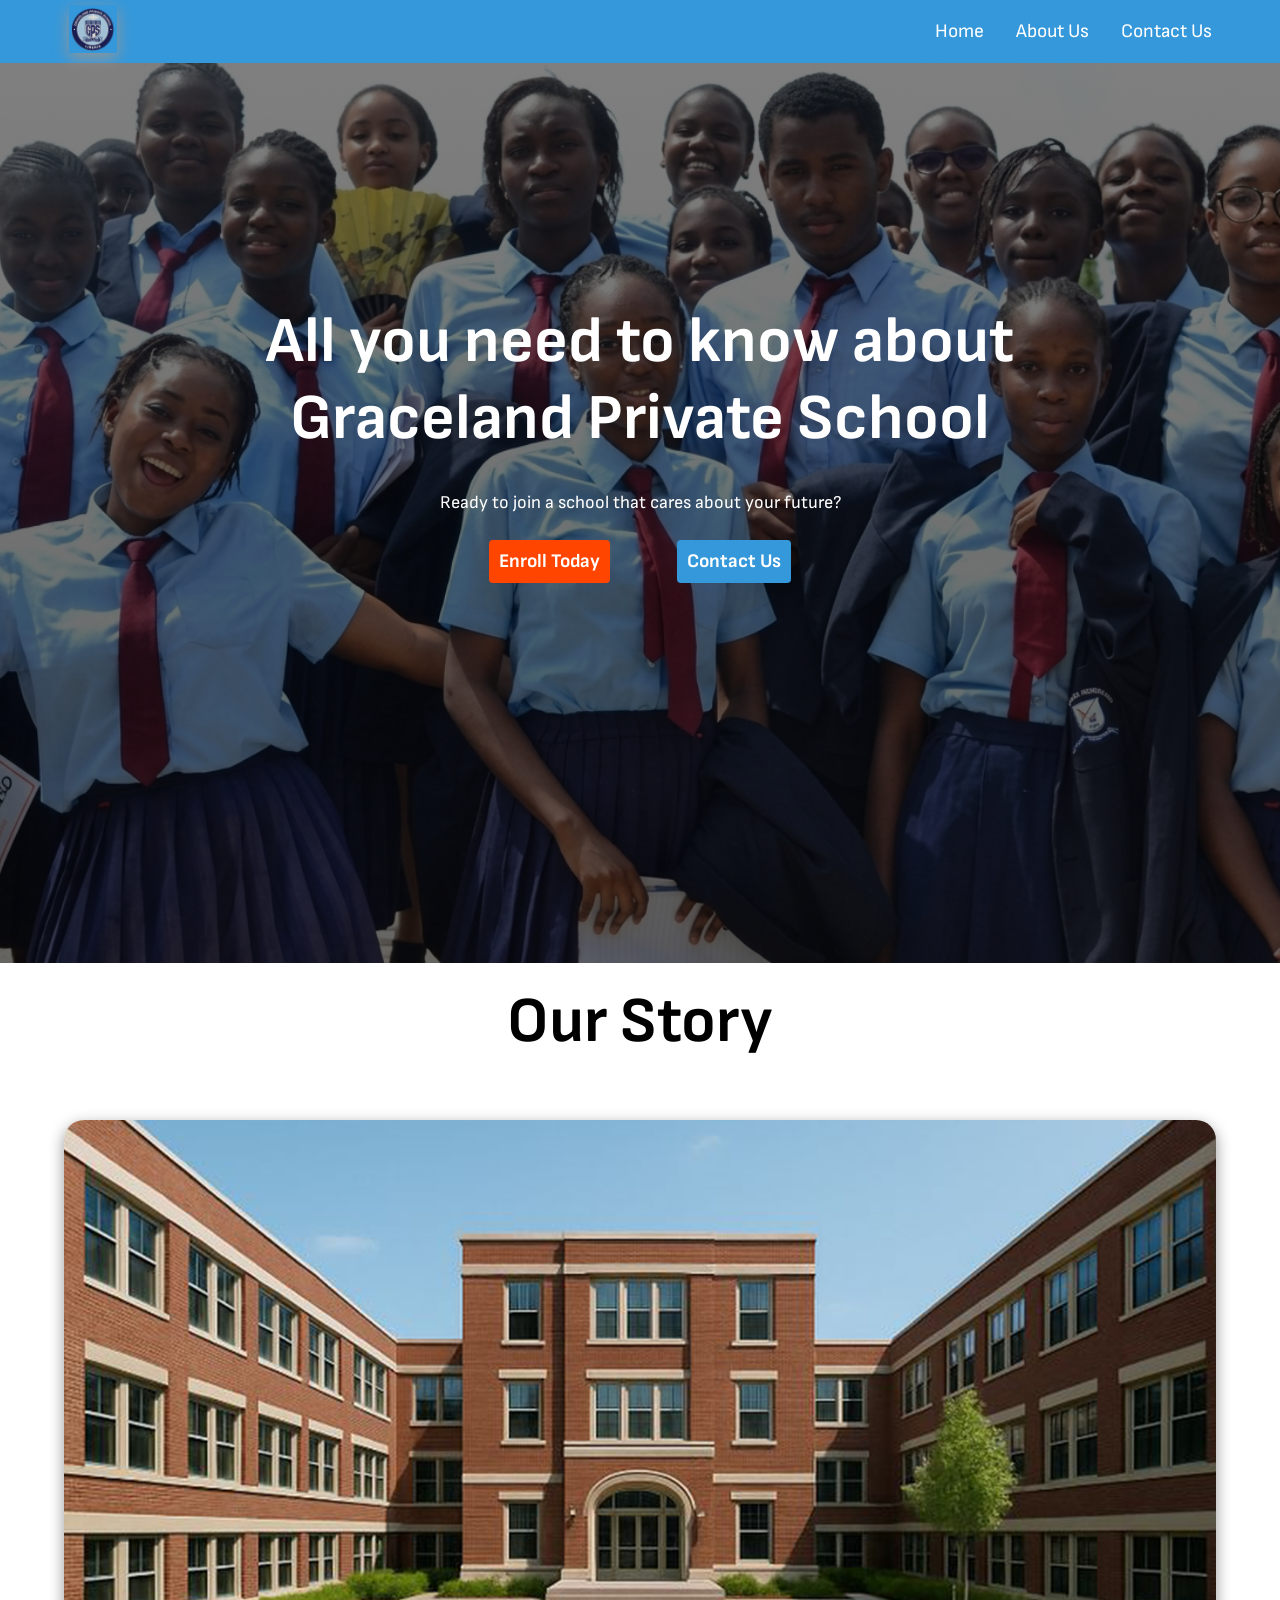
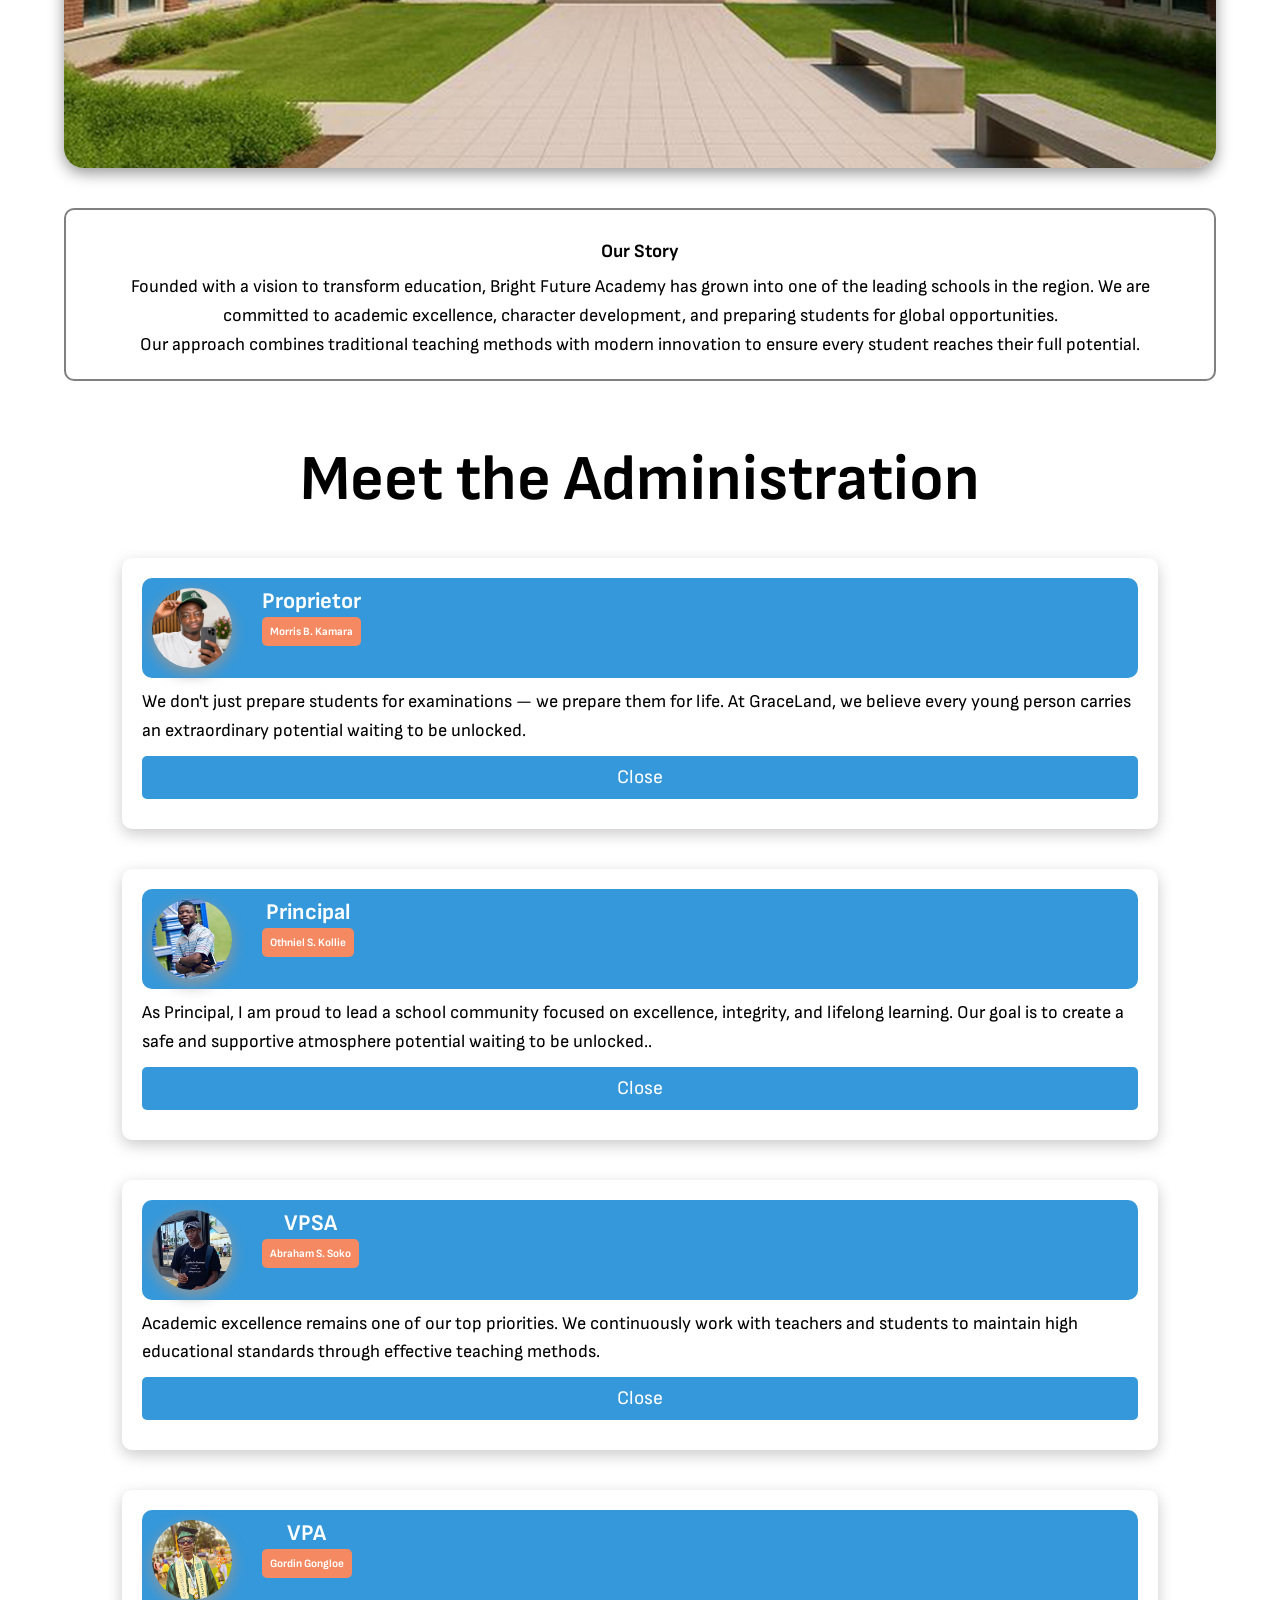
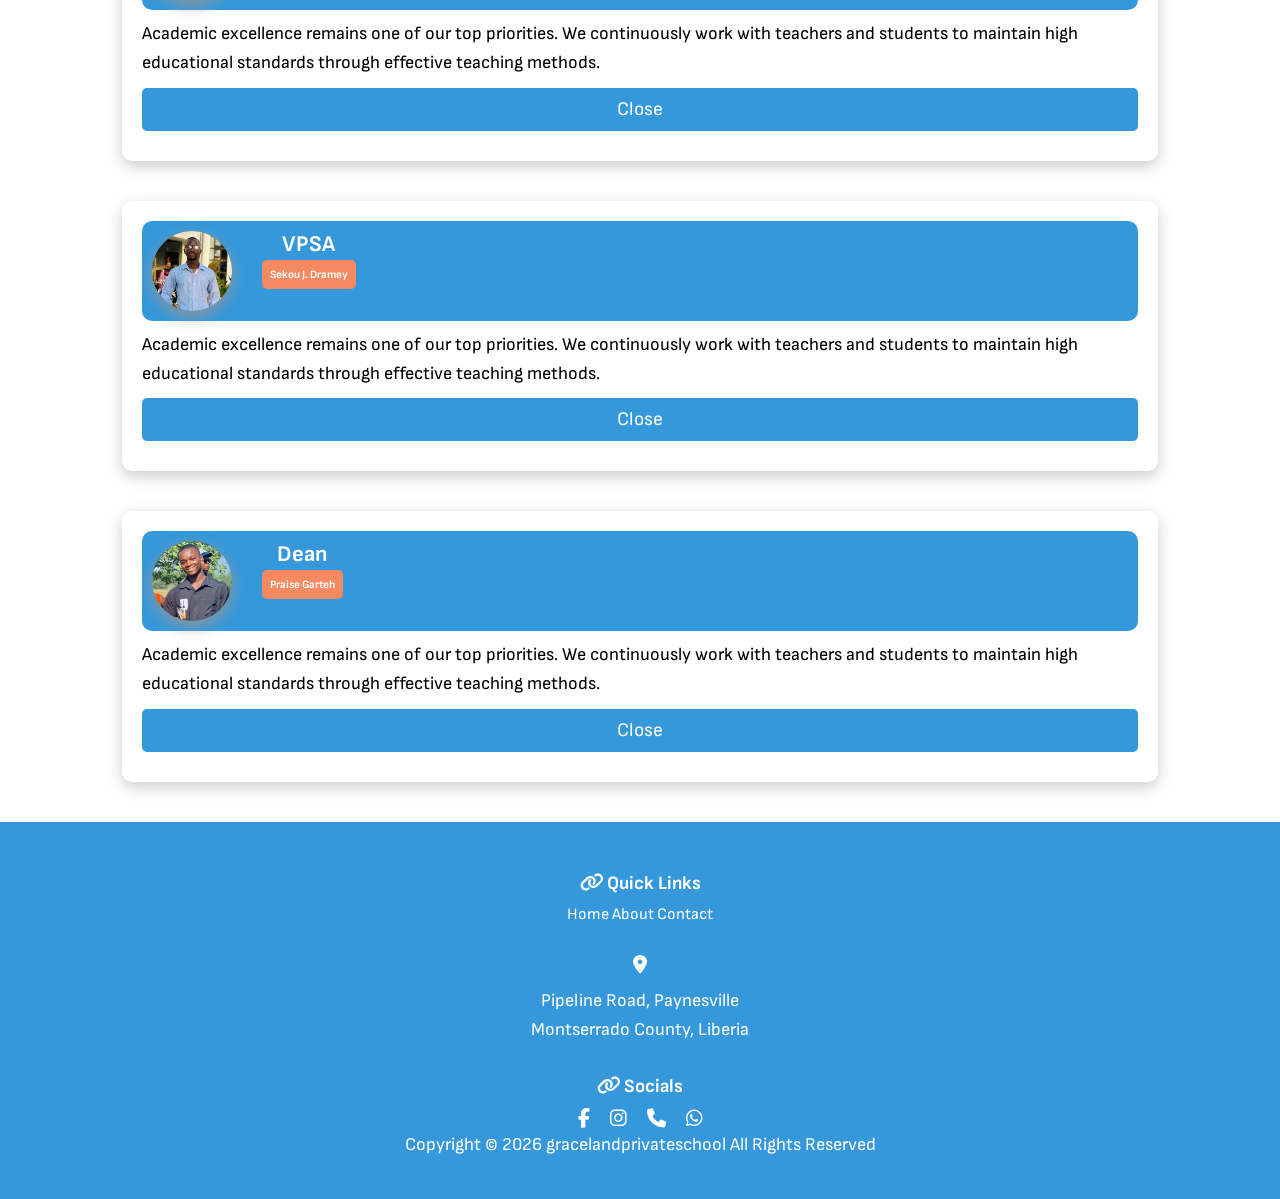
==== about.html @ 13c0a430 "Add files via upload" ====
<!DOCTYPE html>
<html lang="en">
<head>
    <meta charset="UTF-8">
    <meta name="viewport" content="width=device-width, initial-scale=1.0">
    <title>About</title>
    <link rel="stylesheet" href="style.css">
    <link
  rel="stylesheet"
  href="https://cdnjs.cloudflare.com/ajax/libs/font-awesome/6.5.2/css/all.min.css"/>
  <link rel="stylesheet" href="responsive.css">
  <link rel="stylesheet" href="https://cloudflare.com">



</head>
<body>

    <div class="navbar">
        <div class="container">
            <div class="logo"><img src="images/logo.png" alt=""></div>

           <div class="navlinks">
             <ul>
                <li><a href="index.html">Home</a></li>
                <li><a href="about.html">About Us</a></li>
                <li><a href="contact.html">Contact Us</a></li>
            </ul>
           </div>
        </div>
    </div>

    <!-- About section -->
     <header class="header">
        <div class="container">
            <h1>All you need to know about Graceland Private School</h1>
            <p>Ready to join a school that cares about your future?</p>

            <a href="contact.html" class="readmoreBtn" style="background-color: orangered; ">Enroll Today</a> <a href="contact.html" class="contactBtn">Contact Us</a>
        </div>
    </header>

    
        <!-- Discussion page -->
      <section class="discuss">
        <h1>Our Story</h1>
        <div class="container">
            <img src="images/about page banner.png" alt="">
            <div>
                <h3>Our Story</h3>
                <p>Founded with a vision to transform education, Bright Future Academy has grown into one of the leading schools in the region. We are committed to academic excellence, character development, and preparing students for global opportunities. <br>Our approach combines traditional teaching methods with modern innovation to ensure every student reaches their full potential. <br>
                </p>
               
            </div>

        </div>
    </section>

    <section class="team">
        <h1>Meet the Administration</h1>
        <div class="container">
            <div class="card">
                <div class="img""><img src="images/morrisicode.png" alt="" onclick="showHideContent()" >
                    <h3>Proprietor <br>
                        <span style="background-color: rgb(245, 137, 97); border-radius: 5px; font-size: 0.7rem; padding: 8px; ">Morris B. Kamara</span>
                       
                    </h3> 
                    </h3> 
            
                </div>

                <p class="content">We don't just prepare students for examinations — we prepare them for life. At GraceLand, we believe every young person carries an extraordinary potential waiting to be unlocked. <br>

                <button onclick="showHideContent()">Close</button>
            
                </p>
                
            </div>

            <!-- Second -->
             <div class="card">
                <div class="img""><img src="images/othniel.png" alt="" onclick="showHideContent()" >
                    <h3>Principal <br>
                        <span style="background-color: rgb(245, 137, 97); border-radius: 5px; font-size: 0.7rem; padding: 8px; ">Othniel S. Kollie</span>
                       
                    </h3> 
                    </h3> 
            
                </div>

                <p class="content">As Principal, I am proud to lead a school community focused on excellence, integrity, and lifelong learning. Our goal is to create a safe and supportive atmosphere potential waiting to be unlocked.. <br>

                <button onclick="showHideContent()">Close</button>
            
                </p>
                
            </div>

            <!-- third -->
             <div class="card">
                <div class="img""><img src="images/soko.png" alt="" onclick="showHideContent()" >
                    <h3>VPSA<br>
                        <span style="background-color: rgb(245, 137, 97); border-radius: 5px; font-size: 0.7rem; padding: 8px; ">Abraham S. Soko</span>
                       
                    </h3> 
                    </h3> 
            
                </div>

                <p class="content">Academic excellence remains one of our top priorities. We continuously work with teachers and students to maintain high educational standards through effective teaching methods. <br>

                <button onclick="showHideContent()">Close</button>
            
                </p>
                
            </div>

            <!-- Fourth -->
              <div class="card">
                <div class="img""><img src="images/gordwin.png" alt="" onclick="showHideContent()" >
                    <h3>VPA<br>
                        <span style="background-color: rgb(245, 137, 97); border-radius: 5px; font-size: 0.7rem; padding: 8px; ">Gordin Gongloe</span>
                       
                    </h3> 
                    </h3> 
            
                </div>

                <p class="content">Academic excellence remains one of our top priorities. We continuously work with teachers and students to maintain high educational standards through effective teaching methods. <br>

                <button onclick="showHideContent()">Close</button>
            
                </p>
                
            </div>

            <!-- fifth -->
              <div class="card">
                <div class="img""><img src="images/sekou.png" alt="" onclick="showHideContent()" >
                    <h3>VPSA<br>
                        <span style="background-color: rgb(245, 137, 97); border-radius: 5px; font-size: 0.7rem; padding: 8px; ">Sekou J. Dramey</span>
                       
                    </h3> 
                    </h3> 
            
                </div>

                <p class="content">Academic excellence remains one of our top priorities. We continuously work with teachers and students to maintain high educational standards through effective teaching methods. <br>

                <button onclick="showHideContent()">Close</button>
            
                </p>
                
            </div>

            <!-- sixth -->
              <div class="card">
                <div class="img""><img src="images/praise.png" alt="" onclick="showHideContent()" >
                    <h3>Dean<br>
                        <span style="background-color: rgb(245, 137, 97); border-radius: 5px; font-size: 0.7rem; padding: 8px; ">Praise Garteh</span>
                       
                    </h3> 
                    </h3> 
            
                </div>

                <p class="content">Academic excellence remains one of our top priorities. We continuously work with teachers and students to maintain high educational standards through effective teaching methods. <br>

                <button onclick="showHideContent()">Close</button>
            
                </p>
                
            </div>
            
    </section>

    <!-- footer -->
      <footer>
            <div class="container">
                <div>
                    <h3><i class="fa-solid fa-link"></i> Quick Links</h3>
                        <a href="index.html">Home</a>
                        <a href="index.html">About</a>
                        <a href="index.html">Contact </a>
                </div>

                <div>
                    <h3><i class="fa-solid fa-location-dot"></i>
                        </h3>
                    <p>Pipeline Road, Paynesville <br>Montserrado County, Liberia</p>
                </div>

                <div>
                    <h3><i class="fa-solid fa-link"></i>   Socials</h3>
                    <ul>
                        <li><a href=""><i class="fa-brands fa-facebook-f"></i></a></li>
                        <li><a href=""><i class="fa-brands fa-instagram"></i></a></li>
                        <li><a href=""><i class="fa-solid fa-phone"></i></a></li>
                        <li><a href=""><i class="fa-brands fa-whatsapp"></i></a></li>
                    </ul>

                      

                       
                </div>
                
            </div>
            <p>Copyright &copy; <span id="year"></span> gracelandprivateschool All Rights Reserved<script>

                document.getElementById('year').innerHTML = new Date().getFullYear()

            </script></p>
       </footer>

    

     <script src="script.js"></script>
     <script src="https://cloudflare.com"></script>
    
</body>
</html>
---- style.css ----
@import url('https://fonts.googleapis.com/css2?family=Lato:ital,wght@0,100;0,300;0,400;0,700;0,900;1,100;1,300;1,400;1,700;1,900&display=swap');

@import url('https://fonts.googleapis.com/css2?family=Sofia+Sans:ital,wght@0,1..1000;1,1..1000&display=swap');

:root{
    --navbar-brand-color: #3498db;
    --background-color: rgb(16, 0, 119);
    --secondary-color: rgb(181, 181, 181);
    --color-: #fff;

    /* paragraph text */
    --body-font-size: clamp(1rem, 0.95rem + 0.25vw, 1.125rem);
  --body-line-height: 1.6;
   --logo-height: clamp(2rem, 1.5vw + 1.5rem, 3rem); /* ~32px to 48px */
  --navbar-padding: 1rem;

}

.counter-section{
  display: flex;
  justify-content: center;
  gap: 30px;
  padding: 80px 20px;
  flex-wrap: wrap;
}

.counter-box{
  background: #f5f5f5;
  padding: 30px;
  width: 300px;
  text-align: center;
  border-radius: 10px;
}

.counter-box h1{
  font-size: 50px;
  color: var(--navbar-brand-color);
}


img{
    width: 100%;
    transition: 0.5s;
    box-shadow: 0 5px 15px rgb(149, 149, 149);
}

img:hover{
    transform: scale(1.01);

}



*{
    margin: 0;
    padding: 0;
    box-sizing: border-box;
    font-family: sofia sans, lato;
}

span:hover{
    background-color: var(--background-color);
    opacity: 0.7;
    transition: 0.4s;
}


/* Utilities Classes */
.container{
    width: 90%;
    margin: 0 auto;
}

ul li{
    list-style: none;
    text-decoration: none;
    
}

ul li a{
    color: white;
    text-decoration: none;
}

h1{
    font-size: clamp(2rem, 5vw + 1rem, 4rem);
    width: 90%;
    margin: auto;
   
}

p{
   font-size: var(--body-font-size);
   line-height: var(--body-line-height);
}


.navbar{
    background-color: var(--navbar-brand-color);
    padding: 5px;
    position: sticky;
    top: 0;
    left: 0;
    z-index: 2;
}


.navbar .container{
    align-items: center;
    justify-content: space-between;
    display: flex;
}

.navbar .container .logo img{
    height: 3rem;
    width: auto;
    
}



.navbar .container .navlinks ul{
    display: flex;
    align-items: center;
    justify-content: space-between;
    gap: 2rem;

}

.navbar .container .navlinks a:hover{

    font-weight: bold;
    color: #fff;
    background-color: orangered;
    padding: 4px;
    border-radius: 4px;
    transition: 0.3s ease-in-out;
}


/* Header Section */
header{
    background-image: linear-gradient(rgba(0,0,0,0.5), rgba(0,0,0,0.5)), url(images/banner4.png);
    background-size: cover;
    background-position: center;
    background-repeat: no-repeat;
    height: auto;
    text-align: center;
    color: var(--color-);
    min-height: 100vh;
    
}

header .container h1{
    color: #fff;
    text-align: center;
    padding-top: 15rem;

}

header .container p{
    justify-content: center;
    flex-wrap: wrap;
    text-align: center;
    align-items: center;
    display: flex;
    padding-block: 2rem;
}

header .container a{
    background-color: var(--navbar-brand-color);
    color: var(--color-);
    padding: 10px;
    border: none;
    border-radius: 4px;
    font-size: 1.2rem;
    font-weight: bold;
    margin: 20px;
    transition: 0.4s;
    text-decoration: none;
    margin: 2rem;
}

header .container .contactBtn:hover{
    background-color: var(--color-);
    color: orangered;
    font-weight: bold;
}

.readmoreBtn:hover{
    background-color: orangered;
    color: #fff;
}

/* Image slider */
.slider{
  width: 100%;
  overflow: hidden;
  padding: 20px 0;
}

.slider{
  overflow: hidden;
}

.slide-track{
  display: flex;
  gap: 20px;
  width: max-content;
  animation: scroll 25s linear infinite;
  
}

.slide-track img{
  width: 250px;
  height: 150px;
  object-fit: cover;
  margin-right: 20px;
  border-radius: 10px;
  transition: 0.5s;
  
}

@keyframes scroll{
  0%{
    transform: translateX(0);
  }

  100%{
    transform: translateX(calc(-250px * 4));
  }
}

.slide-track img{
  width: 30vw;
  max-width: 250px;
}

.slide-track:hover{
  animation-play-state: paused;
  
}

.slide-track img:hover{
    transform: scale(1.1);
    
}


/* Showcase section */

.showcase .container{
    display: grid;
    grid-template-columns: 3fr 7fr;
    gap: 30px;
    align-items: center;
}
.showcase h1{
    text-align: center;
    padding: 20px;
}

.showcase .container img{
    border-radius: 10px;
    ;

}

.showcase .container div{
    background-color: var(--navbar-brand-color);
    color: var(--color-);
    padding: 20px;
    height: auto;
    border-radius: 10px;
}

.showcase .container div h3{
    padding-block: 10px ;
    text-align: center;

}


/* Mission and Vision Statement */
.mission h1{
    text-align: center;
    padding: 40px;
}

.mission{
    margin: 20px;
}

.mission .container{
    display: grid;
    grid-template-columns: repeat(3, 1fr);
    gap: 20px;
    
    

}

.mission .container div{
    background-color: var(--color);
    padding: 20px;
    text-align: center;
    color: var(--background-color);
    border-radius: 10px;
    border: 2px solid var(--background-color);
    transition: 0.3s;


    
}

.mission .container div:hover{
    background-color: var(--navbar-brand-color);
    color: #fff;
    border: none;

}

.mission .container div p, li{
    font-size: 1.2rem;
    align-content: center;

}

.mission h3{
    padding-block: 20px;
    font-size: 1.4rem;
}

footer{
    background-color: var(--navbar-brand-color);
    color: var(--color);
    padding: 40px 0;
    color: #fff;
}

footer  a{
    list-style-type: none;
    text-decoration: none;
    color: #fff;
}
footer .container{
    display: flex;
    align-items: center;
    justify-content: space-between;
    
}

footer .container h3{
    text-align: center;
    padding-block: 10px;
}

footer .container ul, li {
    display: flex;
    gap: 20px;
}

footer p{
    text-align: center;
}

.header{
    background-image: linear-gradient(rgba(0, 0, 0, 0.5), rgba(0, 0, 0, 0.6)), url(images/banner2.png.png);
}

/* Discuss Section */
.discuss .container{
   display: grid;
   grid-template-columns: 7fr 3fr;
   gap: 40px;
   margin: 60px auto;

}



.discuss h1{
    text-align: center;
}

.discuss img{
    border-radius: 20px;
    
    height: auto;
}
.discuss{
    margin: 20px auto;
}

.discuss h3{
    text-align: center;
    padding-block: 10px;
}

.discuss .container div{
    border: 2px solid grey;
    border-radius: 10px;
    padding: 20px;
    transition: 0.5s;
    width: 400px;
}

.discuss .container div:hover{
    background-color: var(--navbar-brand-color);
    color: #fff;
    border: none;

}


/* Team Section */


.team .container{
    display: flex;
    align-items: center;
    justify-content: space-evenly;
    flex-wrap: wrap;
    padding-block: 20px;
}

.card{
    width: 300px;
    height: auto;
    transition: 0.2s ease-in-out;
}

.card:hover{
    background-color: rgba(191, 190, 190, 0.144);
    
}
.team h1{
    text-align: center;
}
.team .container .img{
    display: flex;
    gap: 30px;
      background-color: var(--navbar-brand-color);
      text-align: center;
      color: #fff;
      padding:  10px;
      border-radius: 10px;
      margin-bottom: 10px;
}



.hide{
    display: none;
    
}
.team button{
    width: 100%;
    padding: 10px;
    border-radius: 5px;
    border: none;
    font-size: 1.2rem;
    background-color: var(--navbar-brand-color);
    color: #fff;
    margin: 10px 0;
    transition: 0.5s ease;
}

.team button:hover{
    background-color: orangered;
}

button{
    cursor: pointer;
}

.team .container .card{
    margin: 20px 0;
    box-shadow: 0 5px 15px rgb(205, 203, 203);
    border-radius: 10px;
    padding: 20px;

}

.team img{
    width: 80px;
    height: auto;
    border-radius: 50%;
  
}


.team h3{
    font-size: 1.4rem;
}

/* Contact section */
.contact-us{
    background-image: linear-gradient(rgba(0, 0, 0, 0.5), rgba(0, 0, 0, 0.5)), url(images/about\ page\ banner.png);
    background-size: cover;
    background-position: center;
    background-repeat: no-repeat;
    height: auto;
    color: #fff;
    text-align: center;
    align-items: center;
    padding-top: 2rem;
    margin-bottom: -24px;
    padding-bottom: 3rem;
    
   
}

.contact-us h1{
    color: #fff;
    padding-block: 10px;
}

.contact-us p{
    padding: 10px 30px;
}

form{
    
    padding: 1rem 2rem ;
    align-items: center;
    background-color: #fff;
    border-radius: 10px;
    width: 400px;
    text-align: start;

    color: #000;
    height: auto;
    margin: 20px auto;
    padding-block: 2rem;
    transition: 0.3s ease-in-out;
    border: 1.5px solid grey;

}
form h3{
    text-align: center;
    padding-block: 10px;

}

textarea{
    width: 100%;
}

textarea:focus{
    outline: none;
}

form img{
    width: 80px;
    margin: 2px auto;
    display: flex;
    border-radius: 50%;
    margin-top: -15px;
}

form label{
    display: block;
}

form input:focus{
    outline: 1.2px solid grey;
    border: 1.2px solid grey;
    transition: 0.5s ease;
    border-radius: 3px;
}

form input{
    width: 100%;
    
    align-items: center;
    padding: 5px;
    margin: 10px auto;
}

form button{
    display: flex;
    padding: 6px;
    background-color:var(--navbar-brand-color);
    border: none;
    border-radius: 5px ;
    font-weight: bold;
    color: #fff;
    font-size: 1.1rem;
    margin: 5px auto;
    width: 100%;
    justify-content: center;
    transition: 0.3s;
    
}

form button:hover{
    background-color: orangered;
}

form{
    padding-block: 20px;
    margin-bottom: 1.5rem;
}


body{
    font-family: Arial, sans-serif;
}

.popup{
    position: fixed;
    inset: 0;

    background: rgba(0,0,0,0.6);

    display: none;

    justify-content: center;
    align-items: center;

    z-index: 9999;
}

.popup-content{
    background: white;
    padding: 30px;
    width: 350px;
    border-radius: 10px;
    text-align: center;
}

.popup-buttons{
    margin-top: 20px;
    display: flex;
    justify-content: center;
    gap: 15px;
}

.popup-buttons button{
    padding: 10px 20px;
    border: none;
    cursor: pointer;
}


::-webkit-scrollbar{
    /* display: none; */
}
---- responsive.css ----
@media(max-width:768px){
    header .container a{
        display: block;
        margin: 15px auto;
    }
}

.carousal img{
    width: 100%;
}

.showcase .container{
    display: flex;
  flex-wrap: wrap;
    
}

.mission .container{
    display: flex;
    flex-wrap: wrap;
    width:  auto 90%;
}
.mission h1{
    font-size: 2rem;
}

.mission{
    margin-top: -40px;
}

footer .container{
    display: flex;
    flex-direction: column;
    gap: 20px;
}

.discuss .container{
    display: flex;
    flex-direction: column;
    padding-top: -10px;
    text-align: center;
    align-items: center;
    
}

.discuss .container div{
    width: 100%;
}



.team .container .card{
    width: 90%;

}


form{
    width: 90%;
}

form p{
    font-size: 2rem;
}
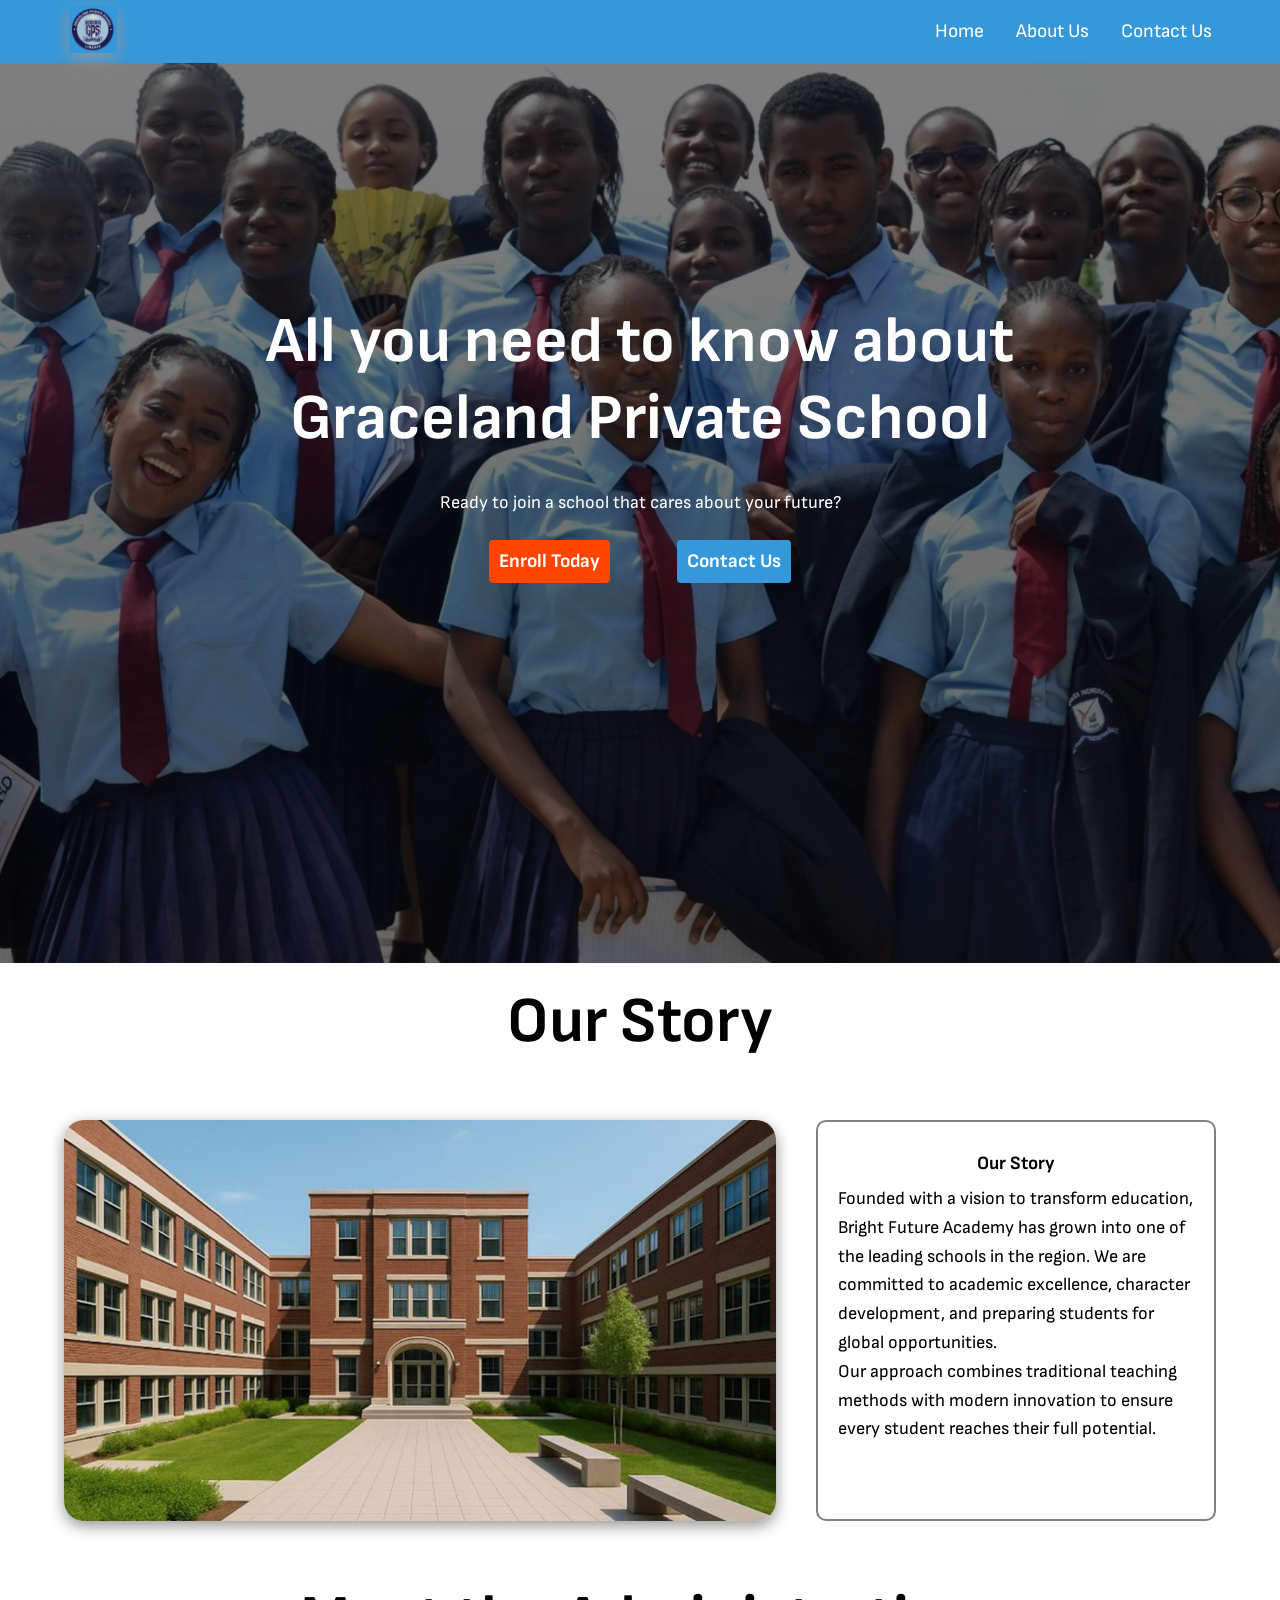
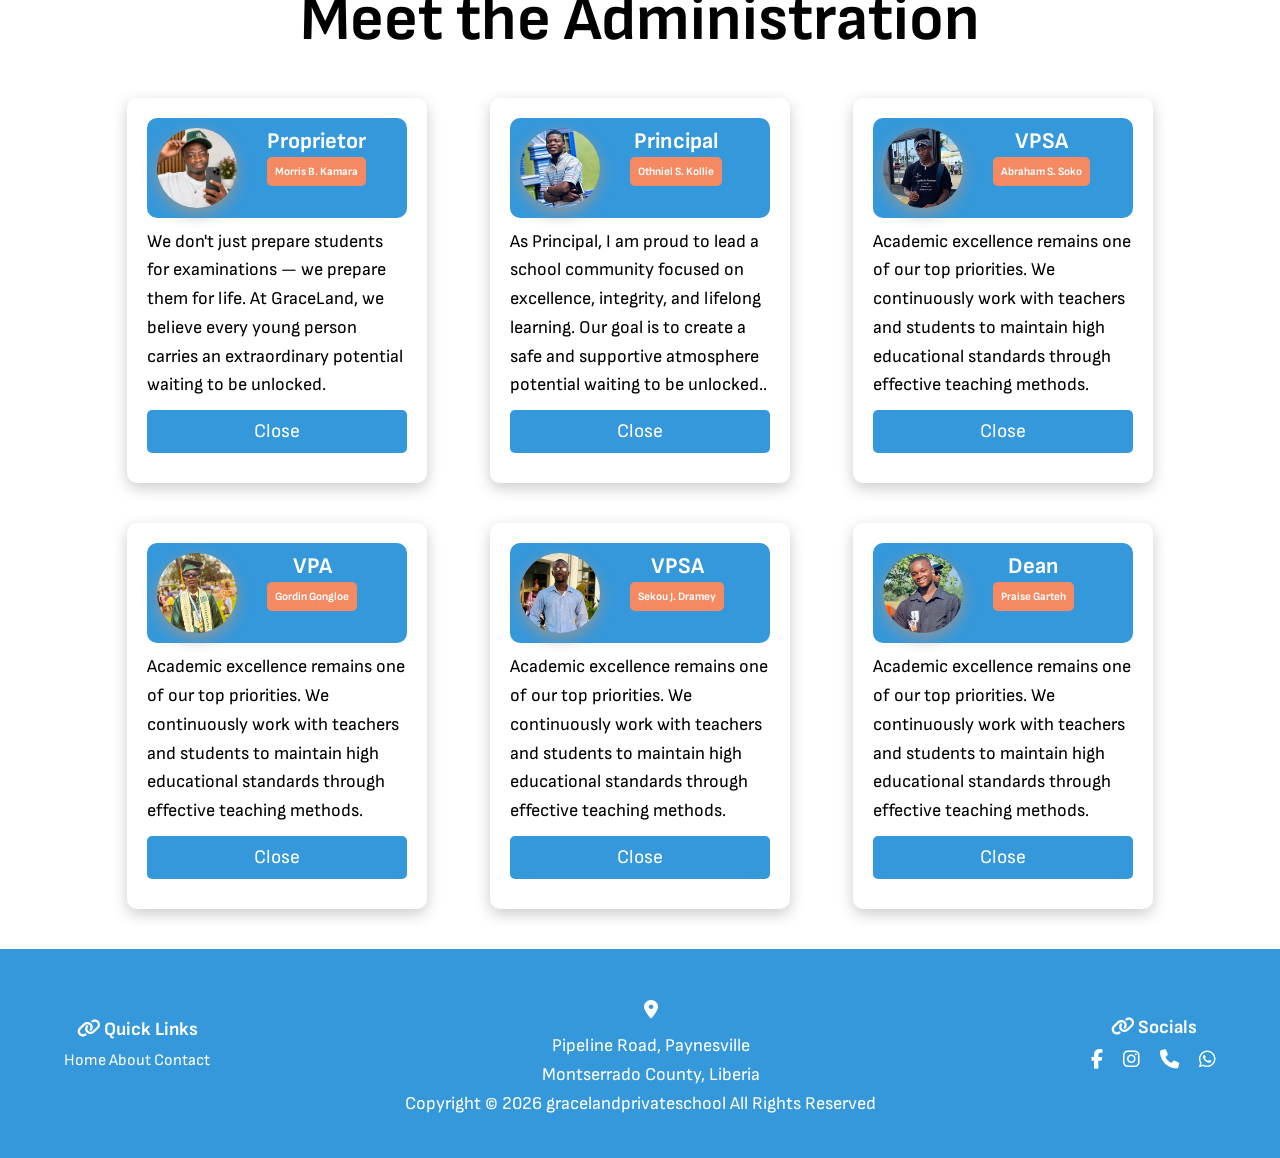
==== commit 0de45962: "initial commit" ====
--- a/about.html
+++ b/about.html
@@ -1,221 +1,222 @@
-<!DOCTYPE html>
-<html lang="en">
-<head>
-    <meta charset="UTF-8">
-    <meta name="viewport" content="width=device-width, initial-scale=1.0">
-    <title>About</title>
-    <link rel="stylesheet" href="style.css">
-    <link
-  rel="stylesheet"
-  href="https://cdnjs.cloudflare.com/ajax/libs/font-awesome/6.5.2/css/all.min.css"/>
-  <link rel="stylesheet" href="responsive.css">
-  <link rel="stylesheet" href="https://cloudflare.com">
-
-
-
-</head>
-<body>
-
-    <div class="navbar">
-        <div class="container">
-            <div class="logo"><img src="images/logo.png" alt=""></div>
-
-           <div class="navlinks">
-             <ul>
-                <li><a href="index.html">Home</a></li>
-                <li><a href="about.html">About Us</a></li>
-                <li><a href="contact.html">Contact Us</a></li>
-            </ul>
-           </div>
-        </div>
-    </div>
-
-    <!-- About section -->
-     <header class="header">
-        <div class="container">
-            <h1>All you need to know about Graceland Private School</h1>
-            <p>Ready to join a school that cares about your future?</p>
-
-            <a href="contact.html" class="readmoreBtn" style="background-color: orangered; ">Enroll Today</a> <a href="contact.html" class="contactBtn">Contact Us</a>
-        </div>
-    </header>
-
-    
-        <!-- Discussion page -->
-      <section class="discuss">
-        <h1>Our Story</h1>
-        <div class="container">
-            <img src="images/about page banner.png" alt="">
-            <div>
-                <h3>Our Story</h3>
-                <p>Founded with a vision to transform education, Bright Future Academy has grown into one of the leading schools in the region. We are committed to academic excellence, character development, and preparing students for global opportunities. <br>Our approach combines traditional teaching methods with modern innovation to ensure every student reaches their full potential. <br>
-                </p>
-               
-            </div>
-
-        </div>
-    </section>
-
-    <section class="team">
-        <h1>Meet the Administration</h1>
-        <div class="container">
-            <div class="card">
-                <div class="img""><img src="images/morrisicode.png" alt="" onclick="showHideContent()" >
-                    <h3>Proprietor <br>
-                        <span style="background-color: rgb(245, 137, 97); border-radius: 5px; font-size: 0.7rem; padding: 8px; ">Morris B. Kamara</span>
-                       
-                    </h3> 
-                    </h3> 
-            
-                </div>
-
-                <p class="content">We don't just prepare students for examinations — we prepare them for life. At GraceLand, we believe every young person carries an extraordinary potential waiting to be unlocked. <br>
-
-                <button onclick="showHideContent()">Close</button>
-            
-                </p>
-                
-            </div>
-
-            <!-- Second -->
-             <div class="card">
-                <div class="img""><img src="images/othniel.png" alt="" onclick="showHideContent()" >
-                    <h3>Principal <br>
-                        <span style="background-color: rgb(245, 137, 97); border-radius: 5px; font-size: 0.7rem; padding: 8px; ">Othniel S. Kollie</span>
-                       
-                    </h3> 
-                    </h3> 
-            
-                </div>
-
-                <p class="content">As Principal, I am proud to lead a school community focused on excellence, integrity, and lifelong learning. Our goal is to create a safe and supportive atmosphere potential waiting to be unlocked.. <br>
-
-                <button onclick="showHideContent()">Close</button>
-            
-                </p>
-                
-            </div>
-
-            <!-- third -->
-             <div class="card">
-                <div class="img""><img src="images/soko.png" alt="" onclick="showHideContent()" >
-                    <h3>VPSA<br>
-                        <span style="background-color: rgb(245, 137, 97); border-radius: 5px; font-size: 0.7rem; padding: 8px; ">Abraham S. Soko</span>
-                       
-                    </h3> 
-                    </h3> 
-            
-                </div>
-
-                <p class="content">Academic excellence remains one of our top priorities. We continuously work with teachers and students to maintain high educational standards through effective teaching methods. <br>
-
-                <button onclick="showHideContent()">Close</button>
-            
-                </p>
-                
-            </div>
-
-            <!-- Fourth -->
-              <div class="card">
-                <div class="img""><img src="images/gordwin.png" alt="" onclick="showHideContent()" >
-                    <h3>VPA<br>
-                        <span style="background-color: rgb(245, 137, 97); border-radius: 5px; font-size: 0.7rem; padding: 8px; ">Gordin Gongloe</span>
-                       
-                    </h3> 
-                    </h3> 
-            
-                </div>
-
-                <p class="content">Academic excellence remains one of our top priorities. We continuously work with teachers and students to maintain high educational standards through effective teaching methods. <br>
-
-                <button onclick="showHideContent()">Close</button>
-            
-                </p>
-                
-            </div>
-
-            <!-- fifth -->
-              <div class="card">
-                <div class="img""><img src="images/sekou.png" alt="" onclick="showHideContent()" >
-                    <h3>VPSA<br>
-                        <span style="background-color: rgb(245, 137, 97); border-radius: 5px; font-size: 0.7rem; padding: 8px; ">Sekou J. Dramey</span>
-                       
-                    </h3> 
-                    </h3> 
-            
-                </div>
-
-                <p class="content">Academic excellence remains one of our top priorities. We continuously work with teachers and students to maintain high educational standards through effective teaching methods. <br>
-
-                <button onclick="showHideContent()">Close</button>
-            
-                </p>
-                
-            </div>
-
-            <!-- sixth -->
-              <div class="card">
-                <div class="img""><img src="images/praise.png" alt="" onclick="showHideContent()" >
-                    <h3>Dean<br>
-                        <span style="background-color: rgb(245, 137, 97); border-radius: 5px; font-size: 0.7rem; padding: 8px; ">Praise Garteh</span>
-                       
-                    </h3> 
-                    </h3> 
-            
-                </div>
-
-                <p class="content">Academic excellence remains one of our top priorities. We continuously work with teachers and students to maintain high educational standards through effective teaching methods. <br>
-
-                <button onclick="showHideContent()">Close</button>
-            
-                </p>
-                
-            </div>
-            
-    </section>
-
-    <!-- footer -->
-      <footer>
-            <div class="container">
-                <div>
-                    <h3><i class="fa-solid fa-link"></i> Quick Links</h3>
-                        <a href="index.html">Home</a>
-                        <a href="index.html">About</a>
-                        <a href="index.html">Contact </a>
-                </div>
-
-                <div>
-                    <h3><i class="fa-solid fa-location-dot"></i>
-                        </h3>
-                    <p>Pipeline Road, Paynesville <br>Montserrado County, Liberia</p>
-                </div>
-
-                <div>
-                    <h3><i class="fa-solid fa-link"></i>   Socials</h3>
-                    <ul>
-                        <li><a href=""><i class="fa-brands fa-facebook-f"></i></a></li>
-                        <li><a href=""><i class="fa-brands fa-instagram"></i></a></li>
-                        <li><a href=""><i class="fa-solid fa-phone"></i></a></li>
-                        <li><a href=""><i class="fa-brands fa-whatsapp"></i></a></li>
-                    </ul>
-
-                      
-
-                       
-                </div>
-                
-            </div>
-            <p>Copyright &copy; <span id="year"></span> gracelandprivateschool All Rights Reserved<script>
-
-                document.getElementById('year').innerHTML = new Date().getFullYear()
-
-            </script></p>
-       </footer>
-
-    
-
-     <script src="script.js"></script>
-     <script src="https://cloudflare.com"></script>
-    
-</body>
+<!DOCTYPE html>
+<html lang="en">
+<head>
+    <meta charset="UTF-8">
+    <meta name="viewport" content="width=device-width, initial-scale=1.0">
+    <title>About</title>
+    <link rel="stylesheet" href="style.css">
+    <link
+  rel="stylesheet"
+  href="https://cdnjs.cloudflare.com/ajax/libs/font-awesome/6.5.2/css/all.min.css"/>
+  <link rel="stylesheet" href="responsive.css">
+  <link rel="stylesheet" href="https://cloudflare.com">
+
+
+
+</head>
+<body>
+
+    <div class="navbar">
+        <div class="container">
+            <div class="logo"><img src="images/logo.png" alt=""></div>
+
+           <div class="navlinks">
+             <ul>
+                <li><a href="index.html">Home</a></li>
+                <li><a href="about.html">About Us</a></li>
+                <li><a href="contact.html">Contact Us</a></li>
+            </ul>
+           </div>
+        </div>
+    </div>
+
+    <!-- About section -->
+     <header class="header">
+        <div class="container">
+            <h1 class="hero-title">All you need to know about Graceland Private School</h1>
+            <p class="hero-text">Ready to join a school that cares about your future?</p>
+
+            <a href="contact.html" class="readmoreBtn hero-btn" style="background-color: orangered; ">Enroll Today</a> <a href="contact.html " class="contactBtn hero-btn">Contact Us</a>
+        </div>
+    </header>
+
+    
+        <!-- Discussion page -->
+      <section class="discuss">
+        <h1>Our Story</h1>
+        <div class="container">
+            <img src="images/about page banner.png" alt="" class="image-reveal">
+            <div class="image-reveal">
+                <h3>Our Story</h3>
+                <p>Founded with a vision to transform education, Bright Future Academy has grown into one of the leading schools in the region. We are committed to academic excellence, character development, and preparing students for global opportunities. <br>Our approach combines traditional teaching methods with modern innovation to ensure every student reaches their full potential. <br>
+                </p>
+               
+            </div>
+
+        </div>
+    </section>
+
+    <section class="team">
+        <h1>Meet the Administration</h1>
+        <div class="container">
+            <div class="card blur-fade">
+                <div class="img""><img src="images/morrisicode.png" alt="" onclick="showHideContent()" >
+                    <h3>Proprietor <br>
+                        <span style="background-color: rgb(245, 137, 97); border-radius: 5px; font-size: 0.7rem; padding: 8px; ">Morris B. Kamara</span>
+                       
+                    </h3> 
+                    </h3> 
+            
+                </div>
+
+                <p class="content">We don't just prepare students for examinations — we prepare them for life. At GraceLand, we believe every young person carries an extraordinary potential waiting to be unlocked. <br>
+
+                <button onclick="showHideContent()">Close</button>
+            
+                </p>
+                
+            </div>
+
+            <!-- Second -->
+             <div class="card blur-fade">
+                <div class="img""><img src="images/othniel.png" alt="" onclick="showHideContent()" >
+                    <h3>Principal <br>
+                        <span style="background-color: rgb(245, 137, 97); border-radius: 5px; font-size: 0.7rem; padding: 8px; ">Othniel S. Kollie</span>
+                       
+                    </h3> 
+                    </h3> 
+            
+                </div>
+
+                <p class="content">As Principal, I am proud to lead a school community focused on excellence, integrity, and lifelong learning. Our goal is to create a safe and supportive atmosphere potential waiting to be unlocked.. <br>
+
+                <button onclick="showHideContent()">Close</button>
+            
+                </p>
+                
+            </div>
+
+            <!-- third -->
+             <div class="card blur-fade">
+                <div class="img""><img src="images/soko.png" alt="" onclick="showHideContent()" >
+                    <h3>VPSA<br>
+                        <span style="background-color: rgb(245, 137, 97); border-radius: 5px; font-size: 0.7rem; padding: 8px; ">Abraham S. Soko</span>
+                       
+                    </h3> 
+                    </h3> 
+            
+                </div>
+
+                <p class="content">Academic excellence remains one of our top priorities. We continuously work with teachers and students to maintain high educational standards through effective teaching methods. <br>
+
+                <button onclick="showHideContent()">Close</button>
+            
+                </p>
+                
+            </div>
+
+            <!-- Fourth -->
+              <div class="card blur-fade">
+                <div class="img""><img src="images/gordwin.png" alt="" onclick="showHideContent()" >
+                    <h3>VPA<br>
+                        <span style="background-color: rgb(245, 137, 97); border-radius: 5px; font-size: 0.7rem; padding: 8px; ">Gordin Gongloe</span>
+                       
+                    </h3> 
+                    </h3> 
+            
+                </div>
+
+                <p class="content">Academic excellence remains one of our top priorities. We continuously work with teachers and students to maintain high educational standards through effective teaching methods. <br>
+
+                <button onclick="showHideContent()">Close</button>
+            
+                </p>
+                
+            </div>
+
+            <!-- fifth -->
+              <div class="card blur-fade">
+                <div class="img""><img src="images/sekou.png" alt="" onclick="showHideContent()" >
+                    <h3>VPSA<br>
+                        <span style="background-color: rgb(245, 137, 97); border-radius: 5px; font-size: 0.7rem; padding: 8px; ">Sekou J. Dramey</span>
+                       
+                    </h3> 
+                    </h3> 
+            
+                </div>
+
+                <p class="content">Academic excellence remains one of our top priorities. We continuously work with teachers and students to maintain high educational standards through effective teaching methods. <br>
+
+                <button onclick="showHideContent()">Close</button>
+            
+                </p>
+                
+            </div>
+
+            <!-- sixth -->
+              <div class="card blur-fade">
+                <div class="img""><img src="images/praise.png" alt="" onclick="showHideContent()" >
+                    <h3>Dean<br>
+                        <span style="background-color: rgb(245, 137, 97); border-radius: 5px; font-size: 0.7rem; padding: 8px; ">Praise Garteh</span>
+                       
+                    </h3> 
+                    </h3> 
+            
+                </div>
+
+                <p class="content">Academic excellence remains one of our top priorities. We continuously work with teachers and students to maintain high educational standards through effective teaching methods. <br>
+
+                <button onclick="showHideContent()">Close</button>
+            
+                </p>
+                
+            </div>
+            
+    </section>
+
+    <!-- footer -->
+      <footer>
+            <div class="container card-animation">
+                <div>
+                    <h3><i class="fa-solid fa-link"></i> Quick Links</h3>
+                        <a href="index.html">Home</a>
+                        <a href="index.html">About</a>
+                        <a href="index.html">Contact </a>
+                </div>
+
+                <div>
+                    <h3><i class="fa-solid fa-location-dot"></i>
+                        </h3>
+                    <p>Pipeline Road, Paynesville <br>Montserrado County, Liberia</p>
+                </div>
+
+                <div>
+                    <h3><i class="fa-solid fa-link"></i>   Socials</h3>
+                    <ul>
+                        <li><a href=""><i class="fa-brands fa-facebook-f"></i></a></li>
+                        <li><a href=""><i class="fa-brands fa-instagram"></i></a></li>
+                        <li><a href=""><i class="fa-solid fa-phone"></i></a></li>
+                        <li><a href=""><i class="fa-brands fa-whatsapp"></i></a></li>
+                    </ul>
+
+                      
+
+                       
+                </div>
+                
+            </div>
+            <p>Copyright &copy; <span id="year"></span> gracelandprivateschool All Rights Reserved<script>
+
+                document.getElementById('year').innerHTML = new Date().getFullYear()
+
+            </script></p>
+       </footer>
+
+    
+
+     <script src="script.js"></script>
+     <script src="https://cloudflare.com"></script>
+     <script src="animate.js"></script>
+    
+</body>
 </html>
--- a/style.css
+++ b/style.css
@@ -1,650 +1,888 @@
-
-@import url('https://fonts.googleapis.com/css2?family=Lato:ital,wght@0,100;0,300;0,400;0,700;0,900;1,100;1,300;1,400;1,700;1,900&display=swap');
-
-@import url('https://fonts.googleapis.com/css2?family=Sofia+Sans:ital,wght@0,1..1000;1,1..1000&display=swap');
-
-:root{
-    --navbar-brand-color: #3498db;
-    --background-color: rgb(16, 0, 119);
-    --secondary-color: rgb(181, 181, 181);
-    --color-: #fff;
-
-    /* paragraph text */
-    --body-font-size: clamp(1rem, 0.95rem + 0.25vw, 1.125rem);
-  --body-line-height: 1.6;
-   --logo-height: clamp(2rem, 1.5vw + 1.5rem, 3rem); /* ~32px to 48px */
-  --navbar-padding: 1rem;
-
-}
-
-.counter-section{
-  display: flex;
-  justify-content: center;
-  gap: 30px;
-  padding: 80px 20px;
-  flex-wrap: wrap;
-}
-
-.counter-box{
-  background: #f5f5f5;
-  padding: 30px;
-  width: 300px;
-  text-align: center;
-  border-radius: 10px;
-}
-
-.counter-box h1{
-  font-size: 50px;
-  color: var(--navbar-brand-color);
-}
-
-
-img{
-    width: 100%;
-    transition: 0.5s;
-    box-shadow: 0 5px 15px rgb(149, 149, 149);
-}
-
-img:hover{
-    transform: scale(1.01);
-
-}
-
-
-
-*{
-    margin: 0;
-    padding: 0;
-    box-sizing: border-box;
-    font-family: sofia sans, lato;
-}
-
-span:hover{
-    background-color: var(--background-color);
-    opacity: 0.7;
-    transition: 0.4s;
-}
-
-
-/* Utilities Classes */
-.container{
-    width: 90%;
-    margin: 0 auto;
-}
-
-ul li{
-    list-style: none;
-    text-decoration: none;
-    
-}
-
-ul li a{
-    color: white;
-    text-decoration: none;
-}
-
-h1{
-    font-size: clamp(2rem, 5vw + 1rem, 4rem);
-    width: 90%;
-    margin: auto;
-   
-}
-
-p{
-   font-size: var(--body-font-size);
-   line-height: var(--body-line-height);
-}
-
-
-.navbar{
-    background-color: var(--navbar-brand-color);
-    padding: 5px;
-    position: sticky;
-    top: 0;
-    left: 0;
-    z-index: 2;
-}
-
-
-.navbar .container{
-    align-items: center;
-    justify-content: space-between;
-    display: flex;
-}
-
-.navbar .container .logo img{
-    height: 3rem;
-    width: auto;
-    
-}
-
-
-
-.navbar .container .navlinks ul{
-    display: flex;
-    align-items: center;
-    justify-content: space-between;
-    gap: 2rem;
-
-}
-
-.navbar .container .navlinks a:hover{
-
-    font-weight: bold;
-    color: #fff;
-    background-color: orangered;
-    padding: 4px;
-    border-radius: 4px;
-    transition: 0.3s ease-in-out;
-}
-
-
-/* Header Section */
-header{
-    background-image: linear-gradient(rgba(0,0,0,0.5), rgba(0,0,0,0.5)), url(images/banner4.png);
-    background-size: cover;
-    background-position: center;
-    background-repeat: no-repeat;
-    height: auto;
-    text-align: center;
-    color: var(--color-);
-    min-height: 100vh;
-    
-}
-
-header .container h1{
-    color: #fff;
-    text-align: center;
-    padding-top: 15rem;
-
-}
-
-header .container p{
-    justify-content: center;
-    flex-wrap: wrap;
-    text-align: center;
-    align-items: center;
-    display: flex;
-    padding-block: 2rem;
-}
-
-header .container a{
-    background-color: var(--navbar-brand-color);
-    color: var(--color-);
-    padding: 10px;
-    border: none;
-    border-radius: 4px;
-    font-size: 1.2rem;
-    font-weight: bold;
-    margin: 20px;
-    transition: 0.4s;
-    text-decoration: none;
-    margin: 2rem;
-}
-
-header .container .contactBtn:hover{
-    background-color: var(--color-);
-    color: orangered;
-    font-weight: bold;
-}
-
-.readmoreBtn:hover{
-    background-color: orangered;
-    color: #fff;
-}
-
-/* Image slider */
-.slider{
-  width: 100%;
-  overflow: hidden;
-  padding: 20px 0;
-}
-
-.slider{
-  overflow: hidden;
-}
-
-.slide-track{
-  display: flex;
-  gap: 20px;
-  width: max-content;
-  animation: scroll 25s linear infinite;
-  
-}
-
-.slide-track img{
-  width: 250px;
-  height: 150px;
-  object-fit: cover;
-  margin-right: 20px;
-  border-radius: 10px;
-  transition: 0.5s;
-  
-}
-
-@keyframes scroll{
-  0%{
-    transform: translateX(0);
-  }
-
-  100%{
-    transform: translateX(calc(-250px * 4));
-  }
-}
-
-.slide-track img{
-  width: 30vw;
-  max-width: 250px;
-}
-
-.slide-track:hover{
-  animation-play-state: paused;
-  
-}
-
-.slide-track img:hover{
-    transform: scale(1.1);
-    
-}
-
-
-/* Showcase section */
-
-.showcase .container{
-    display: grid;
-    grid-template-columns: 3fr 7fr;
-    gap: 30px;
-    align-items: center;
-}
-.showcase h1{
-    text-align: center;
-    padding: 20px;
-}
-
-.showcase .container img{
-    border-radius: 10px;
-    ;
-
-}
-
-.showcase .container div{
-    background-color: var(--navbar-brand-color);
-    color: var(--color-);
-    padding: 20px;
-    height: auto;
-    border-radius: 10px;
-}
-
-.showcase .container div h3{
-    padding-block: 10px ;
-    text-align: center;
-
-}
-
-
-/* Mission and Vision Statement */
-.mission h1{
-    text-align: center;
-    padding: 40px;
-}
-
-.mission{
-    margin: 20px;
-}
-
-.mission .container{
-    display: grid;
-    grid-template-columns: repeat(3, 1fr);
-    gap: 20px;
-    
-    
-
-}
-
-.mission .container div{
-    background-color: var(--color);
-    padding: 20px;
-    text-align: center;
-    color: var(--background-color);
-    border-radius: 10px;
-    border: 2px solid var(--background-color);
-    transition: 0.3s;
-
-
-    
-}
-
-.mission .container div:hover{
-    background-color: var(--navbar-brand-color);
-    color: #fff;
-    border: none;
-
-}
-
-.mission .container div p, li{
-    font-size: 1.2rem;
-    align-content: center;
-
-}
-
-.mission h3{
-    padding-block: 20px;
-    font-size: 1.4rem;
-}
-
-footer{
-    background-color: var(--navbar-brand-color);
-    color: var(--color);
-    padding: 40px 0;
-    color: #fff;
-}
-
-footer  a{
-    list-style-type: none;
-    text-decoration: none;
-    color: #fff;
-}
-footer .container{
-    display: flex;
-    align-items: center;
-    justify-content: space-between;
-    
-}
-
-footer .container h3{
-    text-align: center;
-    padding-block: 10px;
-}
-
-footer .container ul, li {
-    display: flex;
-    gap: 20px;
-}
-
-footer p{
-    text-align: center;
-}
-
-.header{
-    background-image: linear-gradient(rgba(0, 0, 0, 0.5), rgba(0, 0, 0, 0.6)), url(images/banner2.png.png);
-}
-
-/* Discuss Section */
-.discuss .container{
-   display: grid;
-   grid-template-columns: 7fr 3fr;
-   gap: 40px;
-   margin: 60px auto;
-
-}
-
-
-
-.discuss h1{
-    text-align: center;
-}
-
-.discuss img{
-    border-radius: 20px;
-    
-    height: auto;
-}
-.discuss{
-    margin: 20px auto;
-}
-
-.discuss h3{
-    text-align: center;
-    padding-block: 10px;
-}
-
-.discuss .container div{
-    border: 2px solid grey;
-    border-radius: 10px;
-    padding: 20px;
-    transition: 0.5s;
-    width: 400px;
-}
-
-.discuss .container div:hover{
-    background-color: var(--navbar-brand-color);
-    color: #fff;
-    border: none;
-
-}
-
-
-/* Team Section */
-
-
-.team .container{
-    display: flex;
-    align-items: center;
-    justify-content: space-evenly;
-    flex-wrap: wrap;
-    padding-block: 20px;
-}
-
-.card{
-    width: 300px;
-    height: auto;
-    transition: 0.2s ease-in-out;
-}
-
-.card:hover{
-    background-color: rgba(191, 190, 190, 0.144);
-    
-}
-.team h1{
-    text-align: center;
-}
-.team .container .img{
-    display: flex;
-    gap: 30px;
-      background-color: var(--navbar-brand-color);
-      text-align: center;
-      color: #fff;
-      padding:  10px;
-      border-radius: 10px;
-      margin-bottom: 10px;
-}
-
-
-
-.hide{
-    display: none;
-    
-}
-.team button{
-    width: 100%;
-    padding: 10px;
-    border-radius: 5px;
-    border: none;
-    font-size: 1.2rem;
-    background-color: var(--navbar-brand-color);
-    color: #fff;
-    margin: 10px 0;
-    transition: 0.5s ease;
-}
-
-.team button:hover{
-    background-color: orangered;
-}
-
-button{
-    cursor: pointer;
-}
-
-.team .container .card{
-    margin: 20px 0;
-    box-shadow: 0 5px 15px rgb(205, 203, 203);
-    border-radius: 10px;
-    padding: 20px;
-
-}
-
-.team img{
-    width: 80px;
-    height: auto;
-    border-radius: 50%;
-  
-}
-
-
-.team h3{
-    font-size: 1.4rem;
-}
-
-/* Contact section */
-.contact-us{
-    background-image: linear-gradient(rgba(0, 0, 0, 0.5), rgba(0, 0, 0, 0.5)), url(images/about\ page\ banner.png);
-    background-size: cover;
-    background-position: center;
-    background-repeat: no-repeat;
-    height: auto;
-    color: #fff;
-    text-align: center;
-    align-items: center;
-    padding-top: 2rem;
-    margin-bottom: -24px;
-    padding-bottom: 3rem;
-    
-   
-}
-
-.contact-us h1{
-    color: #fff;
-    padding-block: 10px;
-}
-
-.contact-us p{
-    padding: 10px 30px;
-}
-
-form{
-    
-    padding: 1rem 2rem ;
-    align-items: center;
-    background-color: #fff;
-    border-radius: 10px;
-    width: 400px;
-    text-align: start;
-
-    color: #000;
-    height: auto;
-    margin: 20px auto;
-    padding-block: 2rem;
-    transition: 0.3s ease-in-out;
-    border: 1.5px solid grey;
-
-}
-form h3{
-    text-align: center;
-    padding-block: 10px;
-
-}
-
-textarea{
-    width: 100%;
-}
-
-textarea:focus{
-    outline: none;
-}
-
-form img{
-    width: 80px;
-    margin: 2px auto;
-    display: flex;
-    border-radius: 50%;
-    margin-top: -15px;
-}
-
-form label{
-    display: block;
-}
-
-form input:focus{
-    outline: 1.2px solid grey;
-    border: 1.2px solid grey;
-    transition: 0.5s ease;
-    border-radius: 3px;
-}
-
-form input{
-    width: 100%;
-    
-    align-items: center;
-    padding: 5px;
-    margin: 10px auto;
-}
-
-form button{
-    display: flex;
-    padding: 6px;
-    background-color:var(--navbar-brand-color);
-    border: none;
-    border-radius: 5px ;
-    font-weight: bold;
-    color: #fff;
-    font-size: 1.1rem;
-    margin: 5px auto;
-    width: 100%;
-    justify-content: center;
-    transition: 0.3s;
-    
-}
-
-form button:hover{
-    background-color: orangered;
-}
-
-form{
-    padding-block: 20px;
-    margin-bottom: 1.5rem;
-}
-
-
-body{
-    font-family: Arial, sans-serif;
-}
-
-.popup{
-    position: fixed;
-    inset: 0;
-
-    background: rgba(0,0,0,0.6);
-
-    display: none;
-
-    justify-content: center;
-    align-items: center;
-
-    z-index: 9999;
-}
-
-.popup-content{
-    background: white;
-    padding: 30px;
-    width: 350px;
-    border-radius: 10px;
-    text-align: center;
-}
-
-.popup-buttons{
-    margin-top: 20px;
-    display: flex;
-    justify-content: center;
-    gap: 15px;
-}
-
-.popup-buttons button{
-    padding: 10px 20px;
-    border: none;
-    cursor: pointer;
-}
-
-
-::-webkit-scrollbar{
-    /* display: none; */
+
+@import url('https://fonts.googleapis.com/css2?family=Lato:ital,wght@0,100;0,300;0,400;0,700;0,900;1,100;1,300;1,400;1,700;1,900&display=swap');
+
+@import url('https://fonts.googleapis.com/css2?family=Sofia+Sans:ital,wght@0,1..1000;1,1..1000&display=swap');
+
+:root{
+    --navbar-brand-color: #3498db;
+    --background-color: rgb(16, 0, 119);
+    --secondary-color: rgb(181, 181, 181);
+    --color-: #fff;
+
+    /* paragraph text */
+    --body-font-size: clamp(1rem, 0.95rem + 0.25vw, 1.125rem);
+  --body-line-height: 1.6;
+   --logo-height: clamp(2rem, 1.5vw + 1.5rem, 3rem); /* ~32px to 48px */
+  --navbar-padding: 1rem;
+
+}
+
+
+
+.counter-section{
+  display: flex;
+  justify-content: center;
+  gap: 30px;
+  padding: 80px 20px;
+  flex-wrap: wrap;
+}
+
+.counter-box{
+  background: #f5f5f5;
+  padding: 30px;
+  width: 300px;
+  text-align: center;
+  border-radius: 10px;
+}
+
+.counter-box h1{
+  font-size: 50px;
+  color: var(--navbar-brand-color);
+}
+
+
+img{
+    width: 100%;
+    transition: 0.5s;
+    box-shadow: 0 5px 15px rgb(149, 149, 149);
+}
+
+img:hover{
+    transform: scale(1.01);
+
+}
+
+
+
+*{
+    margin: 0;
+    padding: 0;
+    box-sizing: border-box;
+    font-family: sofia sans, lato;
+}
+
+span:hover{
+    background-color: var(--background-color);
+    opacity: 0.7;
+    transition: 0.4s;
+}
+
+
+/* Utilities Classes */
+.container{
+    width: 90%;
+    margin: 0 auto;
+}
+
+ul li{
+    list-style: none;
+    text-decoration: none;
+    
+}
+
+ul li a{
+    color: white;
+    text-decoration: none;
+}
+
+h1{
+    font-size: clamp(2rem, 5vw + 1rem, 4rem);
+    width: 90%;
+    margin: auto;
+   
+}
+
+p{
+   font-size: var(--body-font-size);
+   line-height: var(--body-line-height);
+}
+
+
+.navbar{
+    background-color: var(--navbar-brand-color);
+    padding: 5px;
+    position: sticky;
+    top: 0;
+    left: 0;
+    z-index: 2;
+}
+
+
+.navbar .container{
+    align-items: center;
+    justify-content: space-between;
+    display: flex;
+}
+
+.navbar .container .logo img{
+    height: 3rem;
+    width: auto;
+    
+}
+
+
+
+.navbar .container .navlinks ul{
+    display: flex;
+    align-items: center;
+    justify-content: space-between;
+    gap: 2rem;
+
+}
+
+.navbar .container .navlinks a:hover{
+
+    font-weight: bold;
+    color: #fff;
+    background-color: orangered;
+    padding: 4px;
+    border-radius: 4px;
+    transition: 0.3s ease-in-out;
+}
+
+
+/* Header Section */
+header{
+    background-image: linear-gradient(rgba(0,0,0,0.5), rgba(0,0,0,0.5)), url(images/banner4.png);
+    background-size: cover;
+    background-position: center;
+    background-repeat: no-repeat;
+    height: auto;
+    text-align: center;
+    color: var(--color-);
+    min-height: 100vh;
+    
+}
+
+header .container h1{
+    color: #fff;
+    text-align: center;
+    padding-top: 15rem;
+
+}
+
+header .container p{
+    justify-content: center;
+    flex-wrap: wrap;
+    text-align: center;
+    align-items: center;
+    display: flex;
+    padding-block: 2rem;
+}
+
+header .container a{
+    background-color: var(--navbar-brand-color);
+    color: var(--color-);
+    padding: 10px;
+    border: none;
+    border-radius: 4px;
+    font-size: 1.2rem;
+    font-weight: bold;
+    margin: 20px;
+    transition: 0.4s;
+    text-decoration: none;
+    margin: 2rem;
+}
+
+header .container .contactBtn:hover{
+    background-color: var(--color-);
+    color: orangered;
+    font-weight: bold;
+}
+
+.readmoreBtn:hover{
+    background-color: orangered;
+    color: #fff;
+}
+
+/* Image slider */
+.slider{
+  width: 100%;
+  overflow: hidden;
+  padding: 20px 0;
+}
+
+.slider{
+  overflow: hidden;
+}
+
+.slide-track{
+  display: flex;
+  gap: 20px;
+  width: max-content;
+  animation: scroll 25s linear infinite;
+  
+}
+
+.slide-track img{
+  width: 250px;
+  height: 150px;
+  object-fit: cover;
+  margin-right: 20px;
+  border-radius: 10px;
+  transition: 0.5s;
+  
+}
+
+@keyframes scroll{
+  0%{
+    transform: translateX(0);
+  }
+
+  100%{
+    transform: translateX(calc(-250px * 4));
+  }
+}
+
+.slide-track img{
+  width: 30vw;
+  max-width: 250px;
+}
+
+.slide-track:hover{
+  animation-play-state: paused;
+  
+}
+
+.slide-track img:hover{
+    transform: scale(1.1);
+    
+}
+
+
+/* Showcase section */
+
+.showcase .container{
+    display: grid;
+    grid-template-columns: 3fr 7fr;
+    gap: 30px;
+    align-items: center;
+}
+.showcase h1{
+    text-align: center;
+    padding: 20px;
+}
+
+.showcase .container img{
+    border-radius: 10px;
+    ;
+
+}
+
+.showcase .container div{
+    background-color: var(--navbar-brand-color);
+    color: var(--color-);
+    padding: 20px;
+    height: auto;
+    border-radius: 10px;
+}
+
+.showcase .container div h3{
+    padding-block: 10px ;
+    text-align: center;
+
+}
+
+
+/* Mission and Vision Statement */
+.mission h1{
+    text-align: center;
+    padding: 40px;
+}
+
+.mission{
+    margin: 20px;
+}
+
+.mission .container{
+    display: grid;
+    grid-template-columns: repeat(3, 1fr);
+    gap: 20px;
+    
+    
+
+}
+
+.mission .container div{
+    background-color: var(--color);
+    padding: 20px;
+    text-align: center;
+    color: var(--background-color);
+    border-radius: 10px;
+    border: 2px solid var(--background-color);
+    transition: 0.3s;
+
+
+    
+}
+
+.mission .container div:hover{
+    background-color: var(--navbar-brand-color);
+    color: #fff;
+    border: none;
+
+}
+
+.mission .container div p, li{
+    font-size: 1.2rem;
+    align-content: center;
+
+}
+
+.mission h3{
+    padding-block: 20px;
+    font-size: 1.4rem;
+}
+
+footer{
+    background-color: var(--navbar-brand-color);
+    color: var(--color);
+    padding: 40px 0;
+    color: #fff;
+}
+
+footer  a{
+    list-style-type: none;
+    text-decoration: none;
+    color: #fff;
+}
+footer .container{
+    display: flex;
+    align-items: center;
+    justify-content: space-between;
+    
+}
+
+footer .container h3{
+    text-align: center;
+    padding-block: 10px;
+}
+
+footer .container ul, li {
+    display: flex;
+    gap: 20px;
+}
+
+footer p{
+    text-align: center;
+}
+
+.header{
+    background-image: linear-gradient(rgba(0, 0, 0, 0.5), rgba(0, 0, 0, 0.6)), url(images/banner2.png.png);
+}
+
+/* Discuss Section */
+.discuss .container{
+   display: grid;
+   grid-template-columns: 7fr 3fr;
+   gap: 40px;
+   margin: 60px auto;
+
+}
+
+
+
+.discuss h1{
+    text-align: center;
+}
+
+.discuss img{
+    border-radius: 20px;
+    
+    height: auto;
+}
+.discuss{
+    margin: 20px auto;
+}
+
+.discuss h3{
+    text-align: center;
+    padding-block: 10px;
+}
+
+.discuss .container div{
+    border: 2px solid grey;
+    border-radius: 10px;
+    padding: 20px;
+    transition: 0.5s;
+    width: 400px;
+}
+
+.discuss .container div:hover{
+    background-color: var(--navbar-brand-color);
+    color: #fff;
+    border: none;
+
+}
+
+
+/* Team Section */
+
+
+.team .container{
+    display: flex;
+    align-items: center;
+    justify-content: space-evenly;
+    flex-wrap: wrap;
+    padding-block: 20px;
+}
+
+.card{
+    width: 300px;
+    height: auto;
+    transition: 0.2s ease-in-out;
+}
+
+.card:hover{
+    background-color: rgba(191, 190, 190, 0.144);
+    
+}
+.team h1{
+    text-align: center;
+}
+.team .container .img{
+    display: flex;
+    gap: 30px;
+      background-color: var(--navbar-brand-color);
+      text-align: center;
+      color: #fff;
+      padding:  10px;
+      border-radius: 10px;
+      margin-bottom: 10px;
+}
+
+
+
+.hide{
+    display: none;
+    
+}
+.team button{
+    width: 100%;
+    padding: 10px;
+    border-radius: 5px;
+    border: none;
+    font-size: 1.2rem;
+    background-color: var(--navbar-brand-color);
+    color: #fff;
+    margin: 10px 0;
+    transition: 0.5s ease;
+}
+
+.team button:hover{
+    background-color: orangered;
+}
+
+button{
+    cursor: pointer;
+}
+
+.team .container .card{
+    margin: 20px 0;
+    box-shadow: 0 5px 15px rgb(205, 203, 203);
+    border-radius: 10px;
+    padding: 20px;
+
+}
+
+.team img{
+    width: 80px;
+    height: auto;
+    border-radius: 50%;
+  
+}
+
+
+.team h3{
+    font-size: 1.4rem;
+}
+
+/* Contact section */
+.contact-us{
+    background-image: linear-gradient(rgba(0, 0, 0, 0.5), rgba(0, 0, 0, 0.5)), url(images/about\ page\ banner.png);
+    background-size: cover;
+    background-position: center;
+    background-repeat: no-repeat;
+    height: auto;
+    color: #fff;
+    text-align: center;
+    align-items: center;
+    padding-top: 2rem;
+    margin-bottom: -24px;
+    padding-bottom: 3rem;
+    
+   
+}
+
+.contact-us h1{
+    color: #fff;
+    padding-block: 10px;
+}
+
+.contact-us p{
+    padding: 10px 30px;
+}
+
+form{
+    
+    padding: 1rem 2rem ;
+    align-items: center;
+    background-color: #fff;
+    border-radius: 10px;
+    width: 90%;
+    text-align: start;
+
+    color: #000;
+    height: auto;
+    margin: 20px auto;
+    padding-block: 2rem;
+    transition: 0.3s ease-in-out;
+    border: 1.5px solid grey;
+
+}
+form h3{
+    text-align: center;
+    padding-block: 10px;
+
+}
+
+textarea{
+    width: 100%;
+}
+
+textarea:focus{
+    outline: none;
+}
+
+form img{
+    width: 80px;
+    margin: 2px auto;
+    display: flex;
+    border-radius: 50%;
+    margin-top: -15px;
+}
+
+form label{
+    display: block;
+}
+
+form input:focus{
+    outline: 1.2px solid grey;
+    border: 1.2px solid grey;
+    transition: 0.5s ease;
+    border-radius: 3px;
+}
+
+form input{
+    width: 100%;
+    
+    align-items: center;
+    padding: 5px;
+    margin: 10px auto;
+}
+
+form button{
+    display: flex;
+    padding: 6px;
+    background-color:var(--navbar-brand-color);
+    border: none;
+    border-radius: 5px ;
+    font-weight: bold;
+    color: #fff;
+    font-size: 1.1rem;
+    margin: 5px auto;
+    width: 100%;
+    justify-content: center;
+    transition: 0.3s;
+    
+}
+
+form button:hover{
+    background-color: orangered;
+}
+
+form{
+    padding-block: 20px;
+    margin-bottom: 1.5rem;
+}
+
+
+body{
+    font-family: Arial, sans-serif;
+}
+
+.popup{
+    position: fixed;
+    inset: 0;
+
+    background: rgba(0,0,0,0.6);
+
+    display: none;
+
+    justify-content: center;
+    align-items: center;
+
+    z-index: 9999;
+}
+
+.popup-content{
+    background: white;
+    padding: 30px;
+    width: 350px;
+    border-radius: 10px;
+    text-align: center;
+}
+
+.popup-buttons{
+    margin-top: 20px;
+    display: flex;
+    justify-content: center;
+    gap: 15px;
+}
+
+.popup-buttons button{
+    padding: 10px 20px;
+    border: none;
+    cursor: pointer;
+}
+
+
+::-webkit-scrollbar{
+    display: none;
+}
+
+
+
+/* HERO TITLE ANIMATION */
+
+.hero-title{
+    opacity: 0;
+    transform: translateY(100px);
+    animation: heroTitle 1.5s ease forwards;
+}
+
+@keyframes heroTitle{
+
+    to{
+        opacity: 1;
+        transform: translateY(0);
+    }
+
+}
+
+
+
+/* HERO TEXT ANIMATION */
+
+.hero-text{
+    opacity: 0;
+    transform: translateY(100px);
+    animation: heroText 1.5s ease forwards;
+    animation-delay: .5s;
+}
+
+@keyframes heroText{
+
+    to{
+        opacity: 1;
+        transform: translateY(0);
+    }
+
+}
+
+
+
+/* HERO BUTTON ANIMATION */
+
+.hero-btn{
+    opacity: 0;
+    transform: scale(.5);
+    animation: heroBtn 1s ease forwards;
+    animation-delay: 1s;
+}
+
+@keyframes heroBtn{
+
+    to{
+        opacity: 1;
+        transform: scale(1);
+    }
+
+}
+
+
+
+/* HERO IMAGE ANIMATION */
+
+.hero-image{
+    opacity: 0;
+    transform: translateX(100px);
+    animation: heroImage 1.5s ease forwards;
+    animation-delay: .7s;
+}
+
+@keyframes heroImage{
+
+    to{
+        opacity: 1;
+        transform: translateX(0);
+    }
+
+}
+
+/* ========================= */
+/* SECTION TITLE ANIMATION */
+/* ========================= */
+
+.section-title{
+    opacity: 0;
+    transform: translateY(80px);
+    transition: 1s ease;
+}
+
+.section-title.active{
+    opacity: 1;
+    transform: translateY(0);
+}
+
+
+
+/* ========================= */
+/* CARD FLOAT UP */
+/* ========================= */
+
+.card-animation{
+    opacity: 0;
+    transform: translateY(100px);
+    transition: 1s ease;
+}
+
+.card-animation.active{
+    opacity: 1;
+    transform: translateY(0);
+}
+
+.card-animation:hover{
+    transform: translateY(-10px);
+}
+
+
+
+/* ========================= */
+/* IMAGE REVEAL */
+/* ========================= */
+
+.image-reveal{
+    opacity: 0;
+    transform: scale(.8) rotate(5deg);
+    transition: 1s ease;
+}
+
+.image-reveal.active{
+    opacity: 1;
+    transform: scale(1) rotate(0);
+}
+
+
+
+/* ========================= */
+/* TEXT SLIDE LEFT */
+/* ========================= */
+
+.text-left{
+    opacity: 0;
+    transform: translateX(-120px);
+    transition: 1s ease;
+}
+
+.text-left.active{
+    opacity: 1;
+    transform: translateX(0);
+}
+
+
+
+/* ========================= */
+/* TEXT SLIDE RIGHT */
+/* ========================= */
+
+.text-right{
+    opacity: 0;
+    transform: translateX(120px);
+    transition: 1s ease;
+}
+
+.text-right.active{
+    opacity: 1;
+    transform: translateX(0);
+}
+
+
+
+/* ========================= */
+/* ZOOM ROTATE */
+/* ========================= */
+
+.zoom-rotate{
+    opacity: 0;
+    transform: scale(.5) rotate(10deg);
+    transition: 1s ease;
+}
+
+.zoom-rotate.active{
+    opacity: 1;
+    transform: scale(1) rotate(0);
+}
+
+
+
+/* ========================= */
+/* BLUR FADE */
+/* ========================= */
+
+.blur-fade{
+    opacity: 0;
+    filter: blur(10px);
+    transform: translateY(50px);
+    transition: 1s ease;
+}
+
+.blur-fade.active{
+    opacity: 1;
+    filter: blur(0);
+    transform: translateY(0);
+}
+
+
+
+/* ========================= */
+/* GALLERY HOVER */
+/* ========================= */
+
+.gallery-animation{
+    overflow: hidden;
+    border-radius: 20px;
+}
+
+.gallery-animation img{
+    width: 100%;
+    transition: 1s ease;
+}
+
+.gallery-animation:hover img{
+    transform: scale(1.1) rotate(3deg);
+}
+
+
+
+/* ========================= */
+/* BUTTON ANIMATION */
+/* ========================= */
+
+.btn-animation{
+    transition: .5s ease;
+}
+
+.btn-animation:hover{
+    transform: translateY(-5px) scale(1.05);
 }
--- a/responsive.css
+++ b/responsive.css
@@ -1,66 +1,78 @@
-
-
-@media(max-width:768px){
-    header .container a{
-        display: block;
-        margin: 15px auto;
-    }
-}
-
-.carousal img{
-    width: 100%;
-}
-
-.showcase .container{
-    display: flex;
-  flex-wrap: wrap;
-    
-}
-
-.mission .container{
-    display: flex;
-    flex-wrap: wrap;
-    width:  auto 90%;
-}
-.mission h1{
-    font-size: 2rem;
-}
-
-.mission{
-    margin-top: -40px;
-}
-
-footer .container{
-    display: flex;
-    flex-direction: column;
-    gap: 20px;
-}
-
-.discuss .container{
-    display: flex;
-    flex-direction: column;
-    padding-top: -10px;
-    text-align: center;
-    align-items: center;
-    
-}
-
-.discuss .container div{
-    width: 100%;
-}
-
-
-
-.team .container .card{
-    width: 90%;
-
-}
-
-
-form{
-    width: 90%;
-}
-
-form p{
-    font-size: 2rem;
-}
+
+@media(max-width: 768px){
+    header .container a{
+        display: block;
+    }
+
+    header .container{
+        margin-top: -5rem;
+    }
+
+
+    .carousal img{
+        width: 100%;
+    }
+    .showcase .container{
+        grid-template-columns: 1fr;
+    }
+
+    .mission .container{
+        grid-template-columns: 1fr;
+    }
+
+    footer .container{
+        flex-direction: column;
+        gap: 10px;
+    }
+
+    .discuss .container{
+        grid-template-columns: 1fr;
+       
+        
+        
+
+    }
+
+    .discuss .container div{
+        width: 100%;
+        
+    }
+    .team .container .card{
+        width: 90%;
+    }
+
+    .team{
+        margin-top: -2rem;
+    }
+
+    .contact-us .container #contactForm{
+        background-color: red;
+    }
+    
+ }
+
+
+ /* ANIMATION START STATE */
+.scroll-animation{
+    opacity: 0;
+    transform: translateY(80px) scale(0.9);
+    transition: all 1s ease;
+}
+
+/* ACTIVE ANIMATION */
+.scroll-animation.active{
+    opacity: 1;
+    transform: translateY(0) scale(1);
+}
+
+/* POPUP ANIMATION */
+.popup-animation{
+    opacity: 0;
+    transform: scale(0.5);
+    transition: all 0.8s ease;
+}
+
+.popup-animation.active{
+    opacity: 1;
+    transform: scale(1);
+}
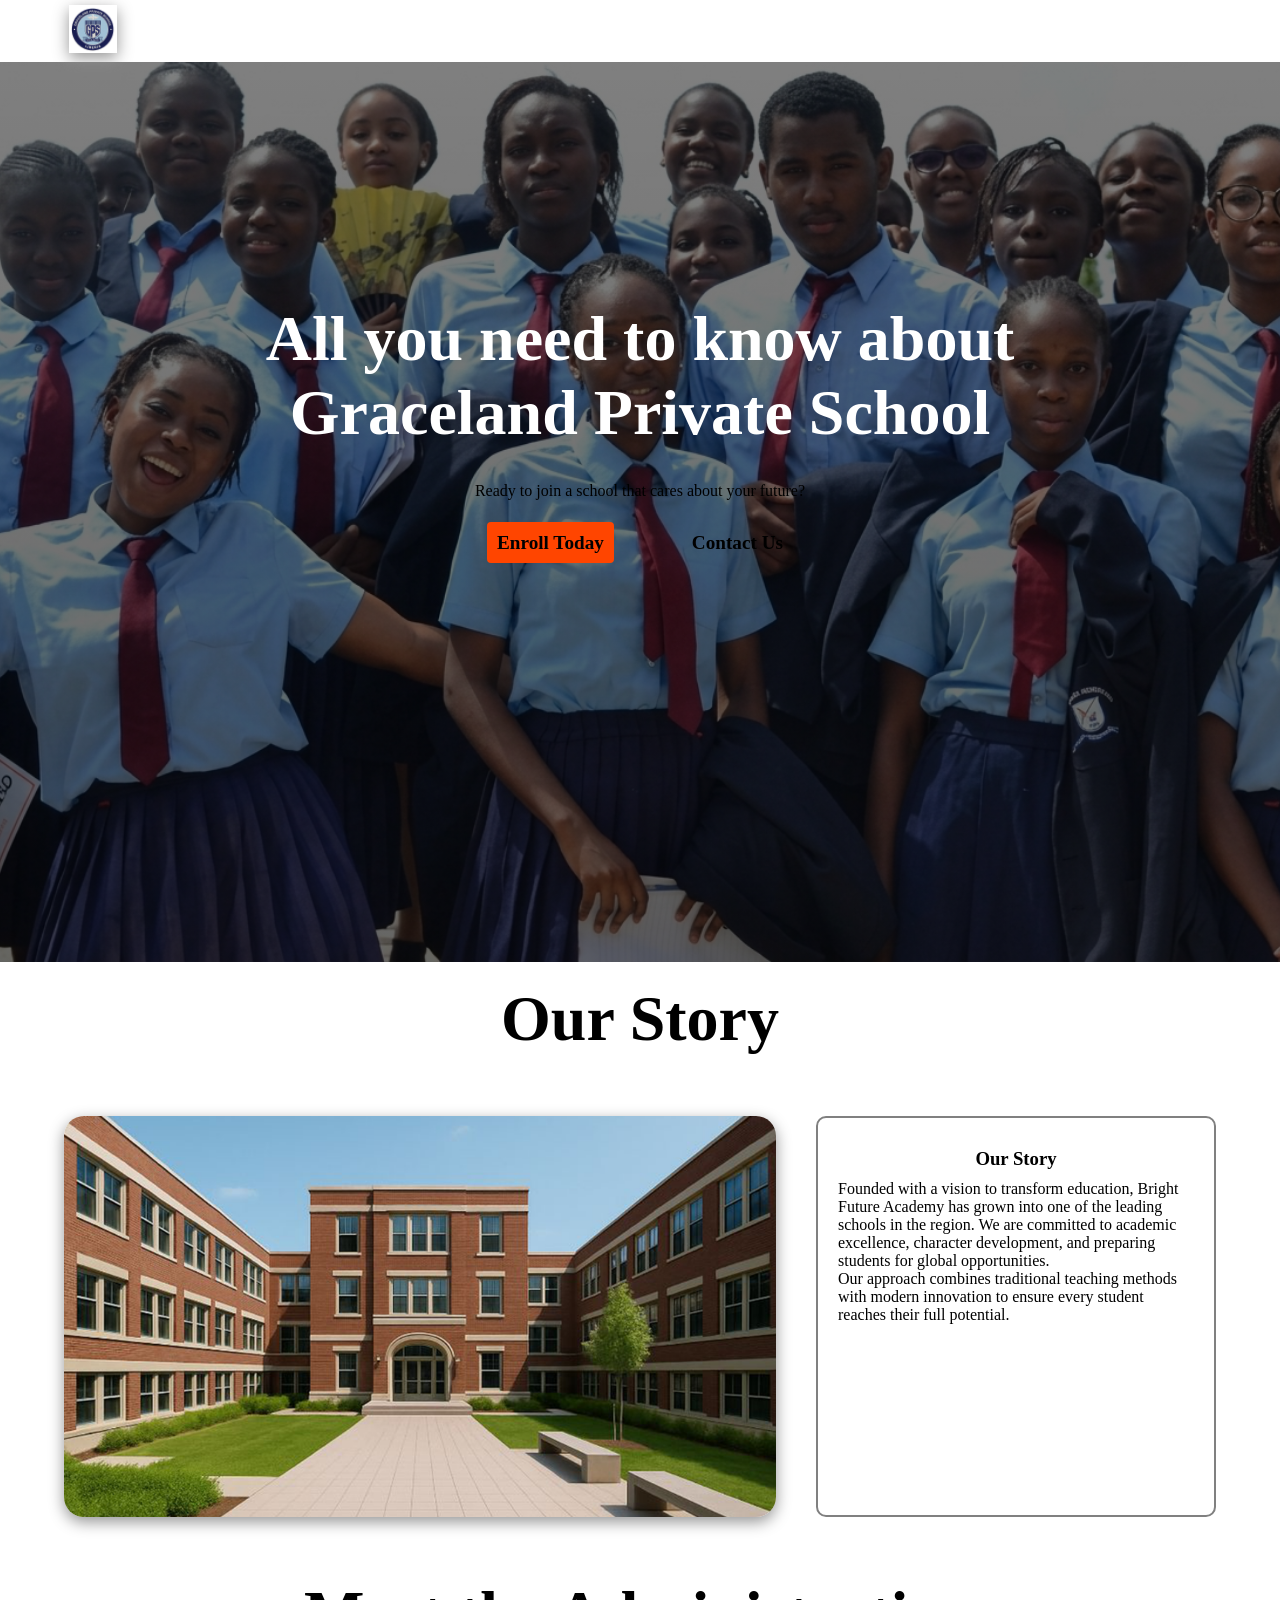
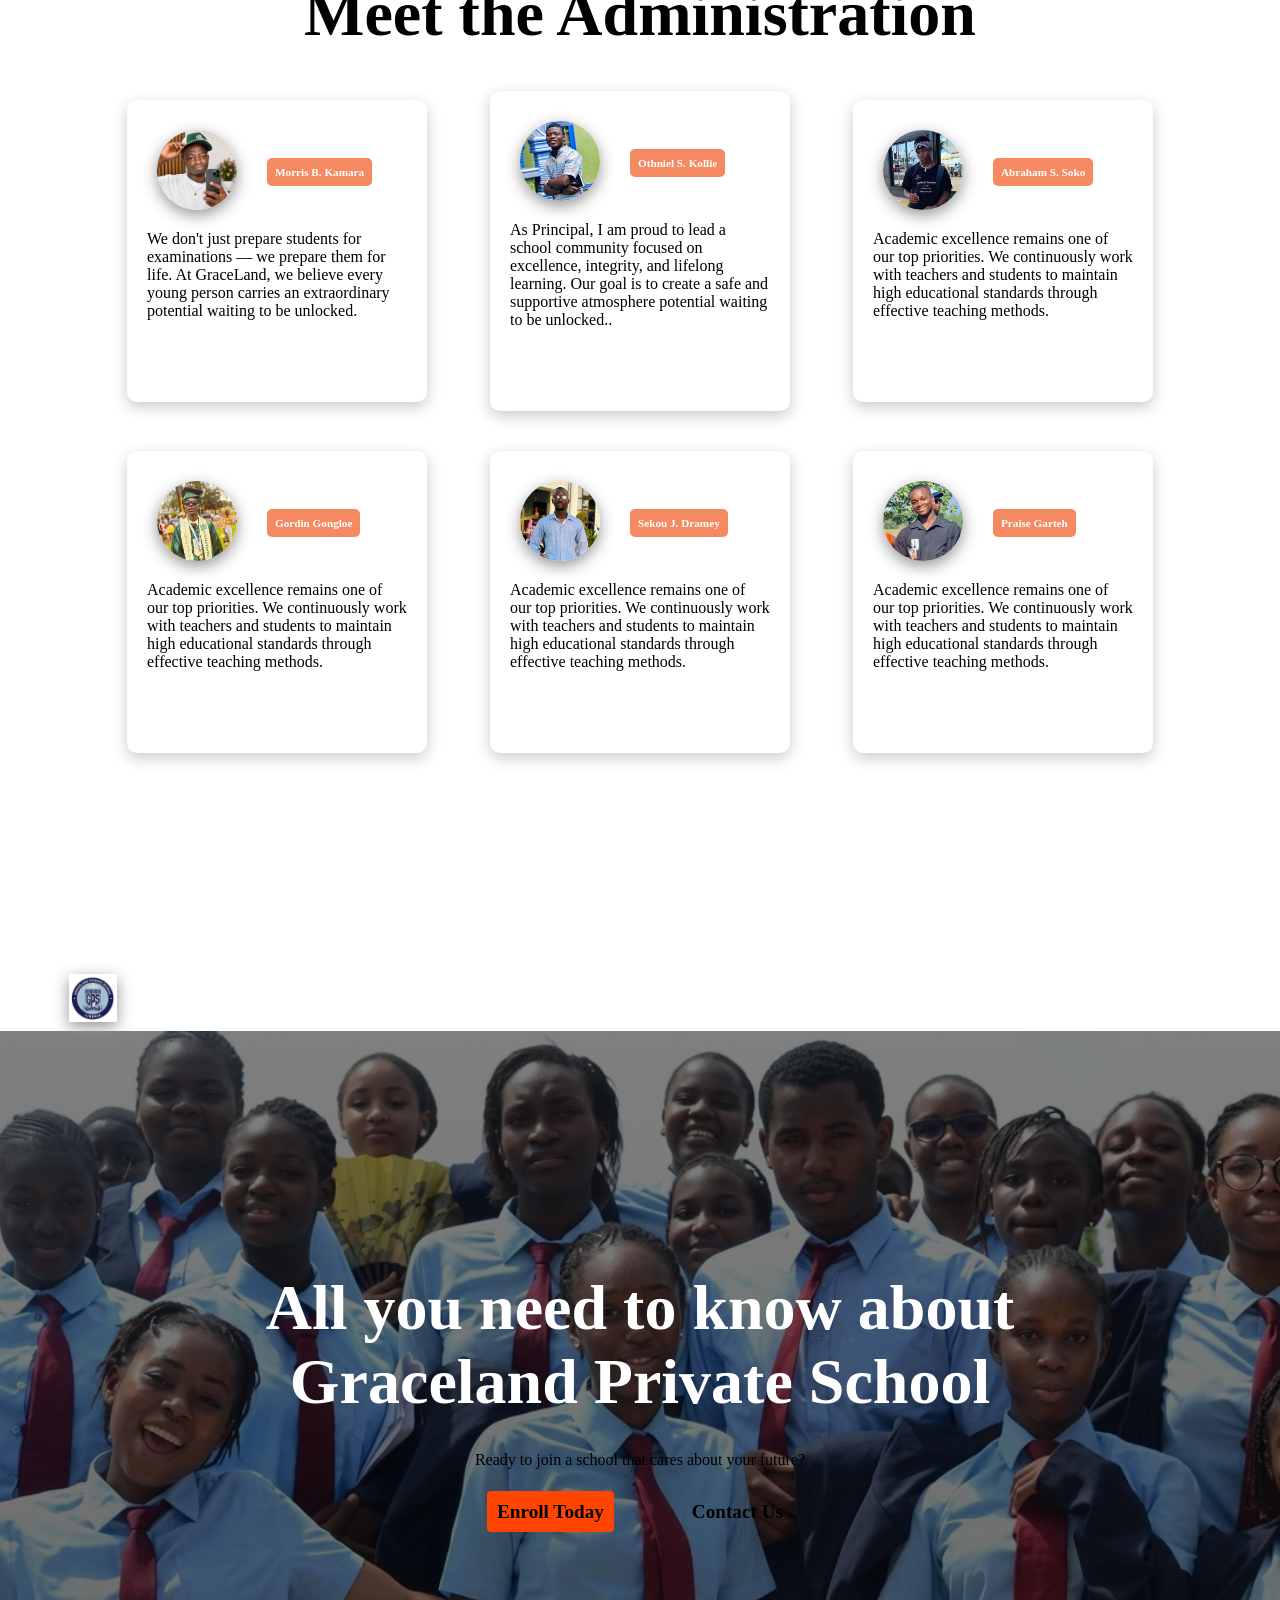
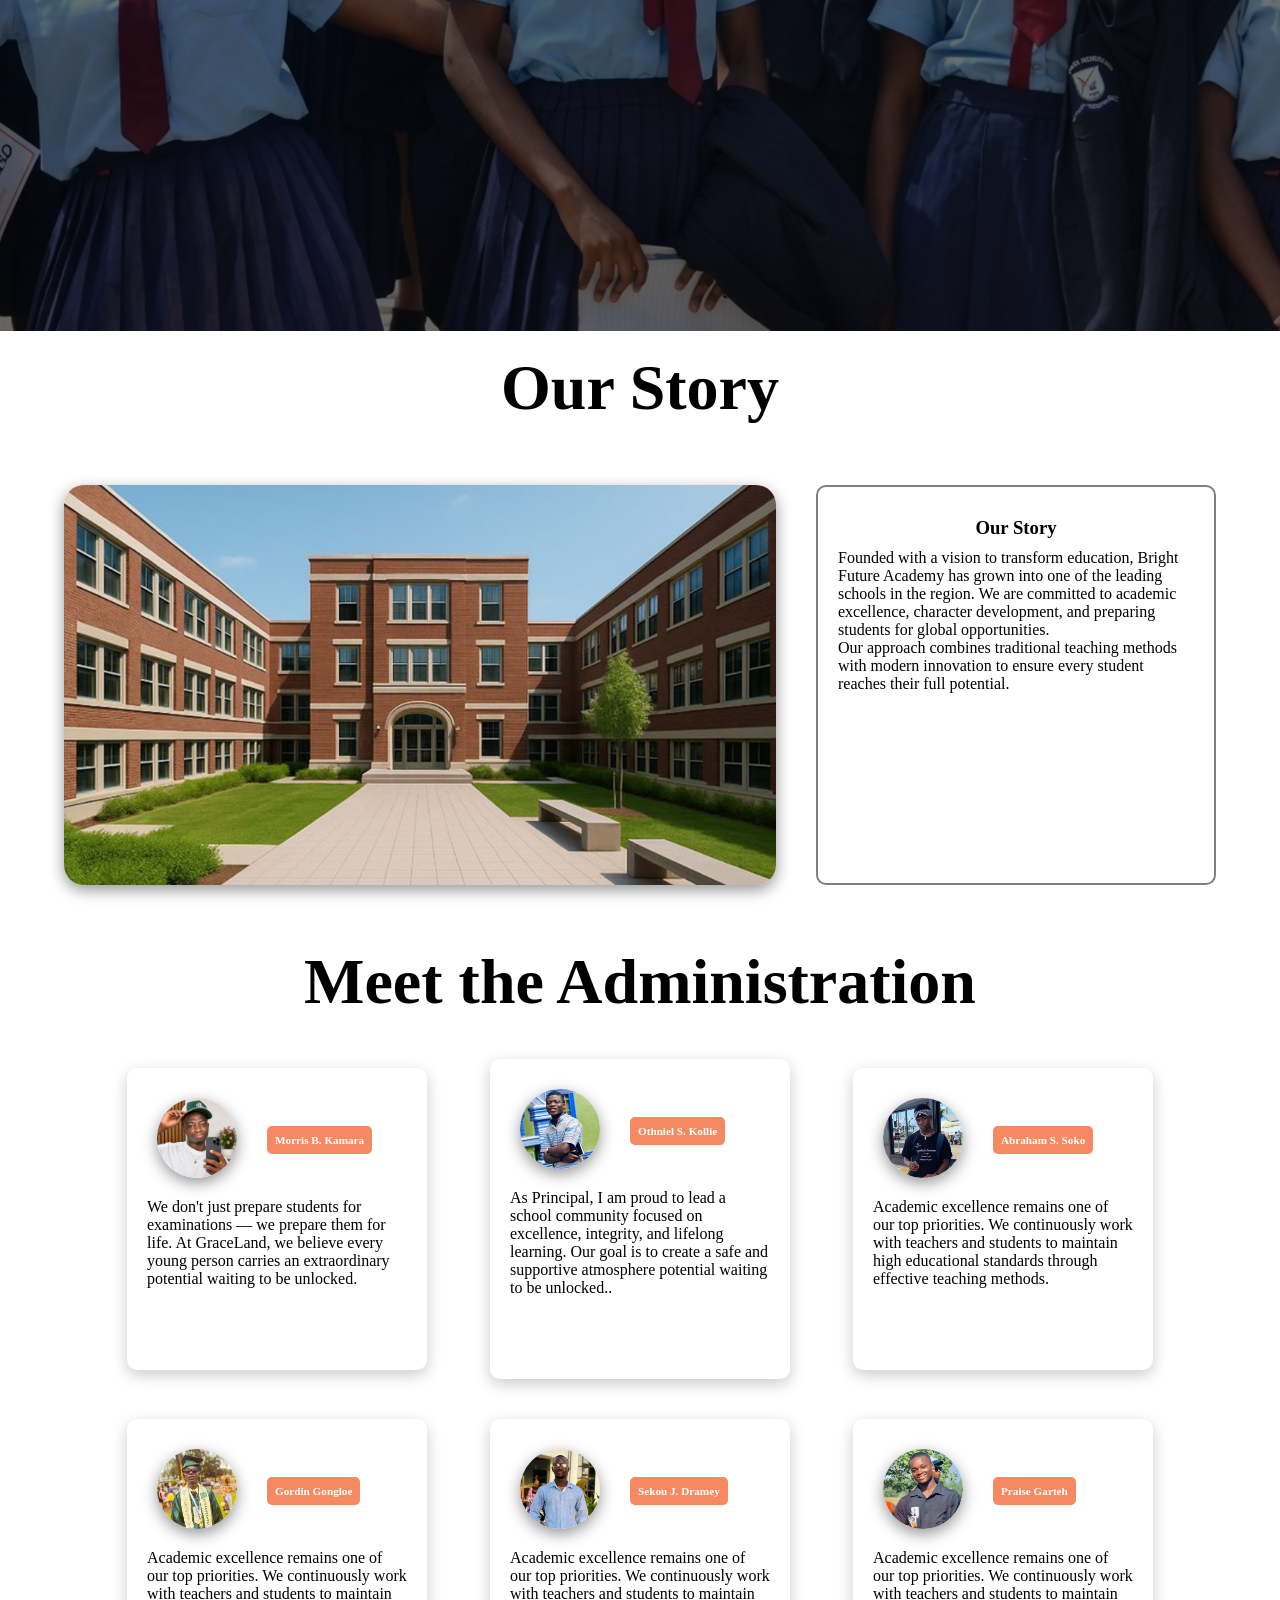
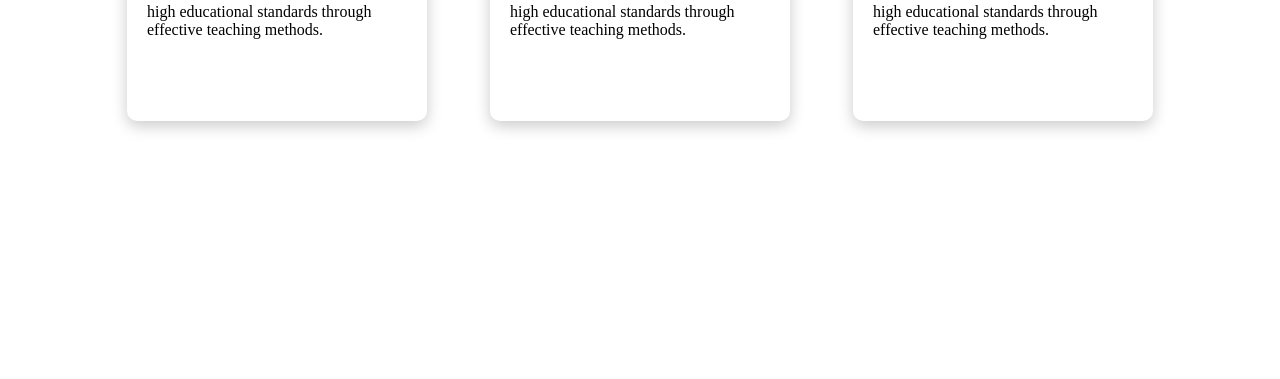
==== commit 6b68f18d: "update site" ====
--- a/about.html
+++ b/about.html
@@ -33,10 +33,10 @@
     <!-- About section -->
      <header class="header">
         <div class="container">
-            <h1 class="hero-title">All you need to know about Graceland Private School</h1>
-            <p class="hero-text">Ready to join a school that cares about your future?</p>
-
-            <a href="contact.html" class="readmoreBtn hero-btn" style="background-color: orangered; ">Enroll Today</a> <a href="contact.html " class="contactBtn hero-btn">Contact Us</a>
+            <h1>All you need to know about Graceland Private School</h1>
+            <p>Ready to join a school that cares about your future?</p>
+
+            <a href="contact.html" class="readmoreBtn" style="background-color: orangered; ">Enroll Today</a> <a href="contact.html" class="contactBtn">Contact Us</a>
         </div>
     </header>
 
@@ -45,8 +45,8 @@
       <section class="discuss">
         <h1>Our Story</h1>
         <div class="container">
-            <img src="images/about page banner.png" alt="" class="image-reveal">
-            <div class="image-reveal">
+            <img src="images/about page banner.png" alt="">
+            <div>
                 <h3>Our Story</h3>
                 <p>Founded with a vision to transform education, Bright Future Academy has grown into one of the leading schools in the region. We are committed to academic excellence, character development, and preparing students for global opportunities. <br>Our approach combines traditional teaching methods with modern innovation to ensure every student reaches their full potential. <br>
                 </p>
@@ -59,7 +59,7 @@
     <section class="team">
         <h1>Meet the Administration</h1>
         <div class="container">
-            <div class="card blur-fade">
+            <div class="card">
                 <div class="img""><img src="images/morrisicode.png" alt="" onclick="showHideContent()" >
                     <h3>Proprietor <br>
                         <span style="background-color: rgb(245, 137, 97); border-radius: 5px; font-size: 0.7rem; padding: 8px; ">Morris B. Kamara</span>
@@ -78,7 +78,7 @@
             </div>
 
             <!-- Second -->
-             <div class="card blur-fade">
+             <div class="card">
                 <div class="img""><img src="images/othniel.png" alt="" onclick="showHideContent()" >
                     <h3>Principal <br>
                         <span style="background-color: rgb(245, 137, 97); border-radius: 5px; font-size: 0.7rem; padding: 8px; ">Othniel S. Kollie</span>
@@ -97,7 +97,7 @@
             </div>
 
             <!-- third -->
-             <div class="card blur-fade">
+             <div class="card">
                 <div class="img""><img src="images/soko.png" alt="" onclick="showHideContent()" >
                     <h3>VPSA<br>
                         <span style="background-color: rgb(245, 137, 97); border-radius: 5px; font-size: 0.7rem; padding: 8px; ">Abraham S. Soko</span>
@@ -116,7 +116,7 @@
             </div>
 
             <!-- Fourth -->
-              <div class="card blur-fade">
+              <div class="card">
                 <div class="img""><img src="images/gordwin.png" alt="" onclick="showHideContent()" >
                     <h3>VPA<br>
                         <span style="background-color: rgb(245, 137, 97); border-radius: 5px; font-size: 0.7rem; padding: 8px; ">Gordin Gongloe</span>
@@ -135,7 +135,7 @@
             </div>
 
             <!-- fifth -->
-              <div class="card blur-fade">
+              <div class="card">
                 <div class="img""><img src="images/sekou.png" alt="" onclick="showHideContent()" >
                     <h3>VPSA<br>
                         <span style="background-color: rgb(245, 137, 97); border-radius: 5px; font-size: 0.7rem; padding: 8px; ">Sekou J. Dramey</span>
@@ -154,7 +154,7 @@
             </div>
 
             <!-- sixth -->
-              <div class="card blur-fade">
+              <div class="card">
                 <div class="img""><img src="images/praise.png" alt="" onclick="showHideContent()" >
                     <h3>Dean<br>
                         <span style="background-color: rgb(245, 137, 97); border-radius: 5px; font-size: 0.7rem; padding: 8px; ">Praise Garteh</span>
@@ -176,7 +176,7 @@
 
     <!-- footer -->
       <footer>
-            <div class="container card-animation">
+            <div class="container">
                 <div>
                     <h3><i class="fa-solid fa-link"></i> Quick Links</h3>
                         <a href="index.html">Home</a>
@@ -216,6 +216,227 @@
 
      <script src="script.js"></script>
      <script src="https://cloudflare.com"></script>
+    
+</body>
+</html>
+<!DOCTYPE html>
+<html lang="en">
+<head>
+    <meta charset="UTF-8">
+    <meta name="viewport" content="width=device-width, initial-scale=1.0">
+    <title>About</title>
+    <link rel="stylesheet" href="style.css">
+    <link
+  rel="stylesheet"
+  href="https://cdnjs.cloudflare.com/ajax/libs/font-awesome/6.5.2/css/all.min.css"/>
+  <link rel="stylesheet" href="responsive.css">
+  <link rel="stylesheet" href="https://cloudflare.com">
+
+
+
+</head>
+<body>
+
+    <div class="navbar">
+        <div class="container">
+            <div class="logo"><img src="images/logo.png" alt=""></div>
+
+           <div class="navlinks">
+             <ul>
+                <li><a href="index.html">Home</a></li>
+                <li><a href="about.html">About Us</a></li>
+                <li><a href="contact.html">Contact Us</a></li>
+            </ul>
+           </div>
+        </div>
+    </div>
+
+    <!-- About section -->
+     <header class="header">
+        <div class="container">
+            <h1 class="hero-title">All you need to know about Graceland Private School</h1>
+            <p class="hero-text">Ready to join a school that cares about your future?</p>
+
+            <a href="contact.html" class="readmoreBtn hero-btn" style="background-color: orangered; ">Enroll Today</a> <a href="contact.html " class="contactBtn hero-btn">Contact Us</a>
+        </div>
+    </header>
+
+    
+        <!-- Discussion page -->
+      <section class="discuss">
+        <h1>Our Story</h1>
+        <div class="container">
+            <img src="images/about page banner.png" alt="" class="image-reveal">
+            <div class="image-reveal">
+                <h3>Our Story</h3>
+                <p>Founded with a vision to transform education, Bright Future Academy has grown into one of the leading schools in the region. We are committed to academic excellence, character development, and preparing students for global opportunities. <br>Our approach combines traditional teaching methods with modern innovation to ensure every student reaches their full potential. <br>
+                </p>
+               
+            </div>
+
+        </div>
+    </section>
+
+    <section class="team">
+        <h1>Meet the Administration</h1>
+        <div class="container">
+            <div class="card blur-fade">
+                <div class="img""><img src="images/morrisicode.png" alt="" onclick="showHideContent()" >
+                    <h3>Proprietor <br>
+                        <span style="background-color: rgb(245, 137, 97); border-radius: 5px; font-size: 0.7rem; padding: 8px; ">Morris B. Kamara</span>
+                       
+                    </h3> 
+                    </h3> 
+            
+                </div>
+
+                <p class="content">We don't just prepare students for examinations — we prepare them for life. At GraceLand, we believe every young person carries an extraordinary potential waiting to be unlocked. <br>
+
+                <button onclick="showHideContent()">Close</button>
+            
+                </p>
+                
+            </div>
+
+            <!-- Second -->
+             <div class="card blur-fade">
+                <div class="img""><img src="images/othniel.png" alt="" onclick="showHideContent()" >
+                    <h3>Principal <br>
+                        <span style="background-color: rgb(245, 137, 97); border-radius: 5px; font-size: 0.7rem; padding: 8px; ">Othniel S. Kollie</span>
+                       
+                    </h3> 
+                    </h3> 
+            
+                </div>
+
+                <p class="content">As Principal, I am proud to lead a school community focused on excellence, integrity, and lifelong learning. Our goal is to create a safe and supportive atmosphere potential waiting to be unlocked.. <br>
+
+                <button onclick="showHideContent()">Close</button>
+            
+                </p>
+                
+            </div>
+
+            <!-- third -->
+             <div class="card blur-fade">
+                <div class="img""><img src="images/soko.png" alt="" onclick="showHideContent()" >
+                    <h3>VPSA<br>
+                        <span style="background-color: rgb(245, 137, 97); border-radius: 5px; font-size: 0.7rem; padding: 8px; ">Abraham S. Soko</span>
+                       
+                    </h3> 
+                    </h3> 
+            
+                </div>
+
+                <p class="content">Academic excellence remains one of our top priorities. We continuously work with teachers and students to maintain high educational standards through effective teaching methods. <br>
+
+                <button onclick="showHideContent()">Close</button>
+            
+                </p>
+                
+            </div>
+
+            <!-- Fourth -->
+              <div class="card blur-fade">
+                <div class="img""><img src="images/gordwin.png" alt="" onclick="showHideContent()" >
+                    <h3>VPA<br>
+                        <span style="background-color: rgb(245, 137, 97); border-radius: 5px; font-size: 0.7rem; padding: 8px; ">Gordin Gongloe</span>
+                       
+                    </h3> 
+                    </h3> 
+            
+                </div>
+
+                <p class="content">Academic excellence remains one of our top priorities. We continuously work with teachers and students to maintain high educational standards through effective teaching methods. <br>
+
+                <button onclick="showHideContent()">Close</button>
+            
+                </p>
+                
+            </div>
+
+            <!-- fifth -->
+              <div class="card blur-fade">
+                <div class="img""><img src="images/sekou.png" alt="" onclick="showHideContent()" >
+                    <h3>VPSA<br>
+                        <span style="background-color: rgb(245, 137, 97); border-radius: 5px; font-size: 0.7rem; padding: 8px; ">Sekou J. Dramey</span>
+                       
+                    </h3> 
+                    </h3> 
+            
+                </div>
+
+                <p class="content">Academic excellence remains one of our top priorities. We continuously work with teachers and students to maintain high educational standards through effective teaching methods. <br>
+
+                <button onclick="showHideContent()">Close</button>
+            
+                </p>
+                
+            </div>
+
+            <!-- sixth -->
+              <div class="card blur-fade">
+                <div class="img""><img src="images/praise.png" alt="" onclick="showHideContent()" >
+                    <h3>Dean<br>
+                        <span style="background-color: rgb(245, 137, 97); border-radius: 5px; font-size: 0.7rem; padding: 8px; ">Praise Garteh</span>
+                       
+                    </h3> 
+                    </h3> 
+            
+                </div>
+
+                <p class="content">Academic excellence remains one of our top priorities. We continuously work with teachers and students to maintain high educational standards through effective teaching methods. <br>
+
+                <button onclick="showHideContent()">Close</button>
+            
+                </p>
+                
+            </div>
+            
+    </section>
+
+    <!-- footer -->
+      <footer>
+            <div class="container card-animation">
+                <div>
+                    <h3><i class="fa-solid fa-link"></i> Quick Links</h3>
+                        <a href="index.html">Home</a>
+                        <a href="index.html">About</a>
+                        <a href="index.html">Contact </a>
+                </div>
+
+                <div>
+                    <h3><i class="fa-solid fa-location-dot"></i>
+                        </h3>
+                    <p>Pipeline Road, Paynesville <br>Montserrado County, Liberia</p>
+                </div>
+
+                <div>
+                    <h3><i class="fa-solid fa-link"></i>   Socials</h3>
+                    <ul>
+                        <li><a href=""><i class="fa-brands fa-facebook-f"></i></a></li>
+                        <li><a href=""><i class="fa-brands fa-instagram"></i></a></li>
+                        <li><a href=""><i class="fa-solid fa-phone"></i></a></li>
+                        <li><a href=""><i class="fa-brands fa-whatsapp"></i></a></li>
+                    </ul>
+
+                      
+
+                       
+                </div>
+                
+            </div>
+            <p>Copyright &copy; <span id="year"></span> gracelandprivateschool All Rights Reserved<script>
+
+                document.getElementById('year').innerHTML = new Date().getFullYear()
+
+            </script></p>
+       </footer>
+
+    
+
+     <script src="script.js"></script>
+     <script src="https://cloudflare.com"></script>
      <script src="animate.js"></script>
     
 </body>
--- a/style.css
+++ b/style.css
@@ -1,3 +1,4 @@
+<<<<<<< HEAD
 
 @import url('https://fonts.googleapis.com/css2?family=Lato:ital,wght@0,100;0,300;0,400;0,700;0,900;1,100;1,300;1,400;1,700;1,900&display=swap');
 
@@ -885,4 +886,655 @@
 
 .btn-animation:hover{
     transform: translateY(-5px) scale(1.05);
+=======
+
+@import url('https://fonts.googleapis.com/css2?family=Lato:ital,wght@0,100;0,300;0,400;0,700;0,900;1,100;1,300;1,400;1,700;1,900&display=swap');
+
+@import url('https://fonts.googleapis.com/css2?family=Sofia+Sans:ital,wght@0,1..1000;1,1..1000&display=swap');
+
+:root{
+    --navbar-brand-color: #3498db;
+    --background-color: rgb(16, 0, 119);
+    --secondary-color: rgb(181, 181, 181);
+    --color-: #fff;
+
+    /* paragraph text */
+    --body-font-size: clamp(1rem, 0.95rem + 0.25vw, 1.125rem);
+  --body-line-height: 1.6;
+   --logo-height: clamp(2rem, 1.5vw + 1.5rem, 3rem); /* ~32px to 48px */
+  --navbar-padding: 1rem;
+
+}
+
+.counter-section{
+  display: flex;
+  justify-content: center;
+  gap: 30px;
+  padding: 80px 20px;
+  flex-wrap: wrap;
+}
+
+.counter-box{
+  background: #f5f5f5;
+  padding: 30px;
+  width: 300px;
+  text-align: center;
+  border-radius: 10px;
+}
+
+.counter-box h1{
+  font-size: 50px;
+  color: var(--navbar-brand-color);
+}
+
+
+img{
+    width: 100%;
+    transition: 0.5s;
+    box-shadow: 0 5px 15px rgb(149, 149, 149);
+}
+
+img:hover{
+    transform: scale(1.01);
+
+}
+
+
+
+*{
+    margin: 0;
+    padding: 0;
+    box-sizing: border-box;
+    font-family: sofia sans, lato;
+}
+
+span:hover{
+    background-color: var(--background-color);
+    opacity: 0.7;
+    transition: 0.4s;
+}
+
+
+/* Utilities Classes */
+.container{
+    width: 90%;
+    margin: 0 auto;
+}
+
+ul li{
+    list-style: none;
+    text-decoration: none;
+    
+}
+
+ul li a{
+    color: white;
+    text-decoration: none;
+}
+
+h1{
+    font-size: clamp(2rem, 5vw + 1rem, 4rem);
+    width: 90%;
+    margin: auto;
+   
+}
+
+p{
+   font-size: var(--body-font-size);
+   line-height: var(--body-line-height);
+}
+
+
+.navbar{
+    background-color: var(--navbar-brand-color);
+    padding: 5px;
+    position: sticky;
+    top: 0;
+    left: 0;
+    z-index: 2;
+}
+
+
+.navbar .container{
+    align-items: center;
+    justify-content: space-between;
+    display: flex;
+}
+
+.navbar .container .logo img{
+    height: 3rem;
+    width: auto;
+    
+}
+
+
+
+.navbar .container .navlinks ul{
+    display: flex;
+    align-items: center;
+    justify-content: space-between;
+    gap: 2rem;
+
+}
+
+.navbar .container .navlinks a:hover{
+
+    font-weight: bold;
+    color: #fff;
+    background-color: orangered;
+    padding: 4px;
+    border-radius: 4px;
+    transition: 0.3s ease-in-out;
+}
+
+
+/* Header Section */
+header{
+    background-image: linear-gradient(rgba(0,0,0,0.5), rgba(0,0,0,0.5)), url(images/banner4.png);
+    background-size: cover;
+    background-position: center;
+    background-repeat: no-repeat;
+    height: auto;
+    text-align: center;
+    color: var(--color-);
+    min-height: 100vh;
+    
+}
+
+header .container h1{
+    color: #fff;
+    text-align: center;
+    padding-top: 15rem;
+
+}
+
+header .container p{
+    justify-content: center;
+    flex-wrap: wrap;
+    text-align: center;
+    align-items: center;
+    display: flex;
+    padding-block: 2rem;
+}
+
+header .container a{
+    background-color: var(--navbar-brand-color);
+    color: var(--color-);
+    padding: 10px;
+    border: none;
+    border-radius: 4px;
+    font-size: 1.2rem;
+    font-weight: bold;
+    margin: 20px;
+    transition: 0.4s;
+    text-decoration: none;
+    margin: 2rem;
+}
+
+header .container .contactBtn:hover{
+    background-color: var(--color-);
+    color: orangered;
+    font-weight: bold;
+}
+
+.readmoreBtn:hover{
+    background-color: orangered;
+    color: #fff;
+}
+
+/* Image slider */
+.slider{
+  width: 100%;
+  overflow: hidden;
+  padding: 20px 0;
+}
+
+.slider{
+  overflow: hidden;
+}
+
+.slide-track{
+  display: flex;
+  gap: 20px;
+  width: max-content;
+  animation: scroll 25s linear infinite;
+  
+}
+
+.slide-track img{
+  width: 250px;
+  height: 150px;
+  object-fit: cover;
+  margin-right: 20px;
+  border-radius: 10px;
+  transition: 0.5s;
+  
+}
+
+@keyframes scroll{
+  0%{
+    transform: translateX(0);
+  }
+
+  100%{
+    transform: translateX(calc(-250px * 4));
+  }
+}
+
+.slide-track img{
+  width: 30vw;
+  max-width: 250px;
+}
+
+.slide-track:hover{
+  animation-play-state: paused;
+  
+}
+
+.slide-track img:hover{
+    transform: scale(1.1);
+    
+}
+
+
+/* Showcase section */
+
+.showcase .container{
+    display: grid;
+    grid-template-columns: 3fr 7fr;
+    gap: 30px;
+    align-items: center;
+}
+.showcase h1{
+    text-align: center;
+    padding: 20px;
+}
+
+.showcase .container img{
+    border-radius: 10px;
+    ;
+
+}
+
+.showcase .container div{
+    background-color: var(--navbar-brand-color);
+    color: var(--color-);
+    padding: 20px;
+    height: auto;
+    border-radius: 10px;
+}
+
+.showcase .container div h3{
+    padding-block: 10px ;
+    text-align: center;
+
+}
+
+
+/* Mission and Vision Statement */
+.mission h1{
+    text-align: center;
+    padding: 40px;
+}
+
+.mission{
+    margin: 20px;
+}
+
+.mission .container{
+    display: grid;
+    grid-template-columns: repeat(3, 1fr);
+    gap: 20px;
+    
+    
+
+}
+
+.mission .container div{
+    background-color: var(--color);
+    padding: 20px;
+    text-align: center;
+    color: var(--background-color);
+    border-radius: 10px;
+    border: 2px solid var(--background-color);
+    transition: 0.3s;
+
+
+    
+}
+
+.mission .container div:hover{
+    background-color: var(--navbar-brand-color);
+    color: #fff;
+    border: none;
+
+}
+
+.mission .container div p, li{
+    font-size: 1.2rem;
+    align-content: center;
+
+}
+
+.mission h3{
+    padding-block: 20px;
+    font-size: 1.4rem;
+}
+
+footer{
+    background-color: var(--navbar-brand-color);
+    color: var(--color);
+    padding: 40px 0;
+    color: #fff;
+}
+
+footer  a{
+    list-style-type: none;
+    text-decoration: none;
+    color: #fff;
+}
+footer .container{
+    display: flex;
+    align-items: center;
+    justify-content: space-between;
+    
+}
+
+footer .container h3{
+    text-align: center;
+    padding-block: 10px;
+}
+
+footer .container ul, li {
+    display: flex;
+    gap: 20px;
+}
+
+footer p{
+    text-align: center;
+}
+
+.header{
+    background-image: linear-gradient(rgba(0, 0, 0, 0.5), rgba(0, 0, 0, 0.6)), url(images/banner2.png.png);
+}
+
+/* Discuss Section */
+.discuss .container{
+   display: grid;
+   grid-template-columns: 7fr 3fr;
+   gap: 40px;
+   margin: 60px auto;
+
+}
+
+
+
+.discuss h1{
+    text-align: center;
+}
+
+.discuss img{
+    border-radius: 20px;
+    
+    height: auto;
+}
+.discuss{
+    margin: 20px auto;
+}
+
+.discuss h3{
+    text-align: center;
+    padding-block: 10px;
+}
+
+.discuss .container div{
+    border: 2px solid grey;
+    border-radius: 10px;
+    padding: 20px;
+    transition: 0.5s;
+    width: 400px;
+}
+
+.discuss .container div:hover{
+    background-color: var(--navbar-brand-color);
+    color: #fff;
+    border: none;
+
+}
+
+
+/* Team Section */
+
+
+.team .container{
+    display: flex;
+    align-items: center;
+    justify-content: space-evenly;
+    flex-wrap: wrap;
+    padding-block: 20px;
+}
+
+.card{
+    width: 300px;
+    height: auto;
+    transition: 0.2s ease-in-out;
+}
+
+.card:hover{
+    background-color: rgba(191, 190, 190, 0.144);
+    
+}
+.team h1{
+    text-align: center;
+}
+.team .container .img{
+    display: flex;
+    gap: 30px;
+      background-color: var(--navbar-brand-color);
+      text-align: center;
+      color: #fff;
+      padding:  10px;
+      border-radius: 10px;
+      margin-bottom: 10px;
+}
+
+
+
+.hide{
+    display: none;
+    
+}
+.team button{
+    width: 100%;
+    padding: 10px;
+    border-radius: 5px;
+    border: none;
+    font-size: 1.2rem;
+    background-color: var(--navbar-brand-color);
+    color: #fff;
+    margin: 10px 0;
+    transition: 0.5s ease;
+}
+
+.team button:hover{
+    background-color: orangered;
+}
+
+button{
+    cursor: pointer;
+}
+
+.team .container .card{
+    margin: 20px 0;
+    box-shadow: 0 5px 15px rgb(205, 203, 203);
+    border-radius: 10px;
+    padding: 20px;
+
+}
+
+.team img{
+    width: 80px;
+    height: auto;
+    border-radius: 50%;
+  
+}
+
+
+.team h3{
+    font-size: 1.4rem;
+}
+
+/* Contact section */
+.contact-us{
+    background-image: linear-gradient(rgba(0, 0, 0, 0.5), rgba(0, 0, 0, 0.5)), url(images/about\ page\ banner.png);
+    background-size: cover;
+    background-position: center;
+    background-repeat: no-repeat;
+    height: auto;
+    color: #fff;
+    text-align: center;
+    align-items: center;
+    padding-top: 2rem;
+    margin-bottom: -24px;
+    padding-bottom: 3rem;
+    
+   
+}
+
+.contact-us h1{
+    color: #fff;
+    padding-block: 10px;
+}
+
+.contact-us p{
+    padding: 10px 30px;
+}
+
+form{
+    
+    padding: 1rem 2rem ;
+    align-items: center;
+    background-color: #fff;
+    border-radius: 10px;
+    width: 400px;
+    text-align: start;
+
+    color: #000;
+    height: auto;
+    margin: 20px auto;
+    padding-block: 2rem;
+    transition: 0.3s ease-in-out;
+    border: 1.5px solid grey;
+
+}
+form h3{
+    text-align: center;
+    padding-block: 10px;
+
+}
+
+textarea{
+    width: 100%;
+}
+
+textarea:focus{
+    outline: none;
+}
+
+form img{
+    width: 80px;
+    margin: 2px auto;
+    display: flex;
+    border-radius: 50%;
+    margin-top: -15px;
+}
+
+form label{
+    display: block;
+}
+
+form input:focus{
+    outline: 1.2px solid grey;
+    border: 1.2px solid grey;
+    transition: 0.5s ease;
+    border-radius: 3px;
+}
+
+form input{
+    width: 100%;
+    
+    align-items: center;
+    padding: 5px;
+    margin: 10px auto;
+}
+
+form button{
+    display: flex;
+    padding: 6px;
+    background-color:var(--navbar-brand-color);
+    border: none;
+    border-radius: 5px ;
+    font-weight: bold;
+    color: #fff;
+    font-size: 1.1rem;
+    margin: 5px auto;
+    width: 100%;
+    justify-content: center;
+    transition: 0.3s;
+    
+}
+
+form button:hover{
+    background-color: orangered;
+}
+
+form{
+    padding-block: 20px;
+    margin-bottom: 1.5rem;
+}
+
+
+body{
+    font-family: Arial, sans-serif;
+}
+
+.popup{
+    position: fixed;
+    inset: 0;
+
+    background: rgba(0,0,0,0.6);
+
+    display: none;
+
+    justify-content: center;
+    align-items: center;
+
+    z-index: 9999;
+}
+
+.popup-content{
+    background: white;
+    padding: 30px;
+    width: 350px;
+    border-radius: 10px;
+    text-align: center;
+}
+
+.popup-buttons{
+    margin-top: 20px;
+    display: flex;
+    justify-content: center;
+    gap: 15px;
+}
+
+.popup-buttons button{
+    padding: 10px 20px;
+    border: none;
+    cursor: pointer;
+}
+
+
+::-webkit-scrollbar{
+    /* display: none; */
+>>>>>>> 13c0a430d3f6f86250c465215fec5f374ce86fb6
 }
--- a/style.css
+++ b/style.css
@@ -1,3 +1,4 @@
+<<<<<<< HEAD
 
 @import url('https://fonts.googleapis.com/css2?family=Lato:ital,wght@0,100;0,300;0,400;0,700;0,900;1,100;1,300;1,400;1,700;1,900&display=swap');
 
@@ -885,4 +886,655 @@
 
 .btn-animation:hover{
     transform: translateY(-5px) scale(1.05);
+=======
+
+@import url('https://fonts.googleapis.com/css2?family=Lato:ital,wght@0,100;0,300;0,400;0,700;0,900;1,100;1,300;1,400;1,700;1,900&display=swap');
+
+@import url('https://fonts.googleapis.com/css2?family=Sofia+Sans:ital,wght@0,1..1000;1,1..1000&display=swap');
+
+:root{
+    --navbar-brand-color: #3498db;
+    --background-color: rgb(16, 0, 119);
+    --secondary-color: rgb(181, 181, 181);
+    --color-: #fff;
+
+    /* paragraph text */
+    --body-font-size: clamp(1rem, 0.95rem + 0.25vw, 1.125rem);
+  --body-line-height: 1.6;
+   --logo-height: clamp(2rem, 1.5vw + 1.5rem, 3rem); /* ~32px to 48px */
+  --navbar-padding: 1rem;
+
+}
+
+.counter-section{
+  display: flex;
+  justify-content: center;
+  gap: 30px;
+  padding: 80px 20px;
+  flex-wrap: wrap;
+}
+
+.counter-box{
+  background: #f5f5f5;
+  padding: 30px;
+  width: 300px;
+  text-align: center;
+  border-radius: 10px;
+}
+
+.counter-box h1{
+  font-size: 50px;
+  color: var(--navbar-brand-color);
+}
+
+
+img{
+    width: 100%;
+    transition: 0.5s;
+    box-shadow: 0 5px 15px rgb(149, 149, 149);
+}
+
+img:hover{
+    transform: scale(1.01);
+
+}
+
+
+
+*{
+    margin: 0;
+    padding: 0;
+    box-sizing: border-box;
+    font-family: sofia sans, lato;
+}
+
+span:hover{
+    background-color: var(--background-color);
+    opacity: 0.7;
+    transition: 0.4s;
+}
+
+
+/* Utilities Classes */
+.container{
+    width: 90%;
+    margin: 0 auto;
+}
+
+ul li{
+    list-style: none;
+    text-decoration: none;
+    
+}
+
+ul li a{
+    color: white;
+    text-decoration: none;
+}
+
+h1{
+    font-size: clamp(2rem, 5vw + 1rem, 4rem);
+    width: 90%;
+    margin: auto;
+   
+}
+
+p{
+   font-size: var(--body-font-size);
+   line-height: var(--body-line-height);
+}
+
+
+.navbar{
+    background-color: var(--navbar-brand-color);
+    padding: 5px;
+    position: sticky;
+    top: 0;
+    left: 0;
+    z-index: 2;
+}
+
+
+.navbar .container{
+    align-items: center;
+    justify-content: space-between;
+    display: flex;
+}
+
+.navbar .container .logo img{
+    height: 3rem;
+    width: auto;
+    
+}
+
+
+
+.navbar .container .navlinks ul{
+    display: flex;
+    align-items: center;
+    justify-content: space-between;
+    gap: 2rem;
+
+}
+
+.navbar .container .navlinks a:hover{
+
+    font-weight: bold;
+    color: #fff;
+    background-color: orangered;
+    padding: 4px;
+    border-radius: 4px;
+    transition: 0.3s ease-in-out;
+}
+
+
+/* Header Section */
+header{
+    background-image: linear-gradient(rgba(0,0,0,0.5), rgba(0,0,0,0.5)), url(images/banner4.png);
+    background-size: cover;
+    background-position: center;
+    background-repeat: no-repeat;
+    height: auto;
+    text-align: center;
+    color: var(--color-);
+    min-height: 100vh;
+    
+}
+
+header .container h1{
+    color: #fff;
+    text-align: center;
+    padding-top: 15rem;
+
+}
+
+header .container p{
+    justify-content: center;
+    flex-wrap: wrap;
+    text-align: center;
+    align-items: center;
+    display: flex;
+    padding-block: 2rem;
+}
+
+header .container a{
+    background-color: var(--navbar-brand-color);
+    color: var(--color-);
+    padding: 10px;
+    border: none;
+    border-radius: 4px;
+    font-size: 1.2rem;
+    font-weight: bold;
+    margin: 20px;
+    transition: 0.4s;
+    text-decoration: none;
+    margin: 2rem;
+}
+
+header .container .contactBtn:hover{
+    background-color: var(--color-);
+    color: orangered;
+    font-weight: bold;
+}
+
+.readmoreBtn:hover{
+    background-color: orangered;
+    color: #fff;
+}
+
+/* Image slider */
+.slider{
+  width: 100%;
+  overflow: hidden;
+  padding: 20px 0;
+}
+
+.slider{
+  overflow: hidden;
+}
+
+.slide-track{
+  display: flex;
+  gap: 20px;
+  width: max-content;
+  animation: scroll 25s linear infinite;
+  
+}
+
+.slide-track img{
+  width: 250px;
+  height: 150px;
+  object-fit: cover;
+  margin-right: 20px;
+  border-radius: 10px;
+  transition: 0.5s;
+  
+}
+
+@keyframes scroll{
+  0%{
+    transform: translateX(0);
+  }
+
+  100%{
+    transform: translateX(calc(-250px * 4));
+  }
+}
+
+.slide-track img{
+  width: 30vw;
+  max-width: 250px;
+}
+
+.slide-track:hover{
+  animation-play-state: paused;
+  
+}
+
+.slide-track img:hover{
+    transform: scale(1.1);
+    
+}
+
+
+/* Showcase section */
+
+.showcase .container{
+    display: grid;
+    grid-template-columns: 3fr 7fr;
+    gap: 30px;
+    align-items: center;
+}
+.showcase h1{
+    text-align: center;
+    padding: 20px;
+}
+
+.showcase .container img{
+    border-radius: 10px;
+    ;
+
+}
+
+.showcase .container div{
+    background-color: var(--navbar-brand-color);
+    color: var(--color-);
+    padding: 20px;
+    height: auto;
+    border-radius: 10px;
+}
+
+.showcase .container div h3{
+    padding-block: 10px ;
+    text-align: center;
+
+}
+
+
+/* Mission and Vision Statement */
+.mission h1{
+    text-align: center;
+    padding: 40px;
+}
+
+.mission{
+    margin: 20px;
+}
+
+.mission .container{
+    display: grid;
+    grid-template-columns: repeat(3, 1fr);
+    gap: 20px;
+    
+    
+
+}
+
+.mission .container div{
+    background-color: var(--color);
+    padding: 20px;
+    text-align: center;
+    color: var(--background-color);
+    border-radius: 10px;
+    border: 2px solid var(--background-color);
+    transition: 0.3s;
+
+
+    
+}
+
+.mission .container div:hover{
+    background-color: var(--navbar-brand-color);
+    color: #fff;
+    border: none;
+
+}
+
+.mission .container div p, li{
+    font-size: 1.2rem;
+    align-content: center;
+
+}
+
+.mission h3{
+    padding-block: 20px;
+    font-size: 1.4rem;
+}
+
+footer{
+    background-color: var(--navbar-brand-color);
+    color: var(--color);
+    padding: 40px 0;
+    color: #fff;
+}
+
+footer  a{
+    list-style-type: none;
+    text-decoration: none;
+    color: #fff;
+}
+footer .container{
+    display: flex;
+    align-items: center;
+    justify-content: space-between;
+    
+}
+
+footer .container h3{
+    text-align: center;
+    padding-block: 10px;
+}
+
+footer .container ul, li {
+    display: flex;
+    gap: 20px;
+}
+
+footer p{
+    text-align: center;
+}
+
+.header{
+    background-image: linear-gradient(rgba(0, 0, 0, 0.5), rgba(0, 0, 0, 0.6)), url(images/banner2.png.png);
+}
+
+/* Discuss Section */
+.discuss .container{
+   display: grid;
+   grid-template-columns: 7fr 3fr;
+   gap: 40px;
+   margin: 60px auto;
+
+}
+
+
+
+.discuss h1{
+    text-align: center;
+}
+
+.discuss img{
+    border-radius: 20px;
+    
+    height: auto;
+}
+.discuss{
+    margin: 20px auto;
+}
+
+.discuss h3{
+    text-align: center;
+    padding-block: 10px;
+}
+
+.discuss .container div{
+    border: 2px solid grey;
+    border-radius: 10px;
+    padding: 20px;
+    transition: 0.5s;
+    width: 400px;
+}
+
+.discuss .container div:hover{
+    background-color: var(--navbar-brand-color);
+    color: #fff;
+    border: none;
+
+}
+
+
+/* Team Section */
+
+
+.team .container{
+    display: flex;
+    align-items: center;
+    justify-content: space-evenly;
+    flex-wrap: wrap;
+    padding-block: 20px;
+}
+
+.card{
+    width: 300px;
+    height: auto;
+    transition: 0.2s ease-in-out;
+}
+
+.card:hover{
+    background-color: rgba(191, 190, 190, 0.144);
+    
+}
+.team h1{
+    text-align: center;
+}
+.team .container .img{
+    display: flex;
+    gap: 30px;
+      background-color: var(--navbar-brand-color);
+      text-align: center;
+      color: #fff;
+      padding:  10px;
+      border-radius: 10px;
+      margin-bottom: 10px;
+}
+
+
+
+.hide{
+    display: none;
+    
+}
+.team button{
+    width: 100%;
+    padding: 10px;
+    border-radius: 5px;
+    border: none;
+    font-size: 1.2rem;
+    background-color: var(--navbar-brand-color);
+    color: #fff;
+    margin: 10px 0;
+    transition: 0.5s ease;
+}
+
+.team button:hover{
+    background-color: orangered;
+}
+
+button{
+    cursor: pointer;
+}
+
+.team .container .card{
+    margin: 20px 0;
+    box-shadow: 0 5px 15px rgb(205, 203, 203);
+    border-radius: 10px;
+    padding: 20px;
+
+}
+
+.team img{
+    width: 80px;
+    height: auto;
+    border-radius: 50%;
+  
+}
+
+
+.team h3{
+    font-size: 1.4rem;
+}
+
+/* Contact section */
+.contact-us{
+    background-image: linear-gradient(rgba(0, 0, 0, 0.5), rgba(0, 0, 0, 0.5)), url(images/about\ page\ banner.png);
+    background-size: cover;
+    background-position: center;
+    background-repeat: no-repeat;
+    height: auto;
+    color: #fff;
+    text-align: center;
+    align-items: center;
+    padding-top: 2rem;
+    margin-bottom: -24px;
+    padding-bottom: 3rem;
+    
+   
+}
+
+.contact-us h1{
+    color: #fff;
+    padding-block: 10px;
+}
+
+.contact-us p{
+    padding: 10px 30px;
+}
+
+form{
+    
+    padding: 1rem 2rem ;
+    align-items: center;
+    background-color: #fff;
+    border-radius: 10px;
+    width: 400px;
+    text-align: start;
+
+    color: #000;
+    height: auto;
+    margin: 20px auto;
+    padding-block: 2rem;
+    transition: 0.3s ease-in-out;
+    border: 1.5px solid grey;
+
+}
+form h3{
+    text-align: center;
+    padding-block: 10px;
+
+}
+
+textarea{
+    width: 100%;
+}
+
+textarea:focus{
+    outline: none;
+}
+
+form img{
+    width: 80px;
+    margin: 2px auto;
+    display: flex;
+    border-radius: 50%;
+    margin-top: -15px;
+}
+
+form label{
+    display: block;
+}
+
+form input:focus{
+    outline: 1.2px solid grey;
+    border: 1.2px solid grey;
+    transition: 0.5s ease;
+    border-radius: 3px;
+}
+
+form input{
+    width: 100%;
+    
+    align-items: center;
+    padding: 5px;
+    margin: 10px auto;
+}
+
+form button{
+    display: flex;
+    padding: 6px;
+    background-color:var(--navbar-brand-color);
+    border: none;
+    border-radius: 5px ;
+    font-weight: bold;
+    color: #fff;
+    font-size: 1.1rem;
+    margin: 5px auto;
+    width: 100%;
+    justify-content: center;
+    transition: 0.3s;
+    
+}
+
+form button:hover{
+    background-color: orangered;
+}
+
+form{
+    padding-block: 20px;
+    margin-bottom: 1.5rem;
+}
+
+
+body{
+    font-family: Arial, sans-serif;
+}
+
+.popup{
+    position: fixed;
+    inset: 0;
+
+    background: rgba(0,0,0,0.6);
+
+    display: none;
+
+    justify-content: center;
+    align-items: center;
+
+    z-index: 9999;
+}
+
+.popup-content{
+    background: white;
+    padding: 30px;
+    width: 350px;
+    border-radius: 10px;
+    text-align: center;
+}
+
+.popup-buttons{
+    margin-top: 20px;
+    display: flex;
+    justify-content: center;
+    gap: 15px;
+}
+
+.popup-buttons button{
+    padding: 10px 20px;
+    border: none;
+    cursor: pointer;
+}
+
+
+::-webkit-scrollbar{
+    /* display: none; */
+>>>>>>> 13c0a430d3f6f86250c465215fec5f374ce86fb6
 }
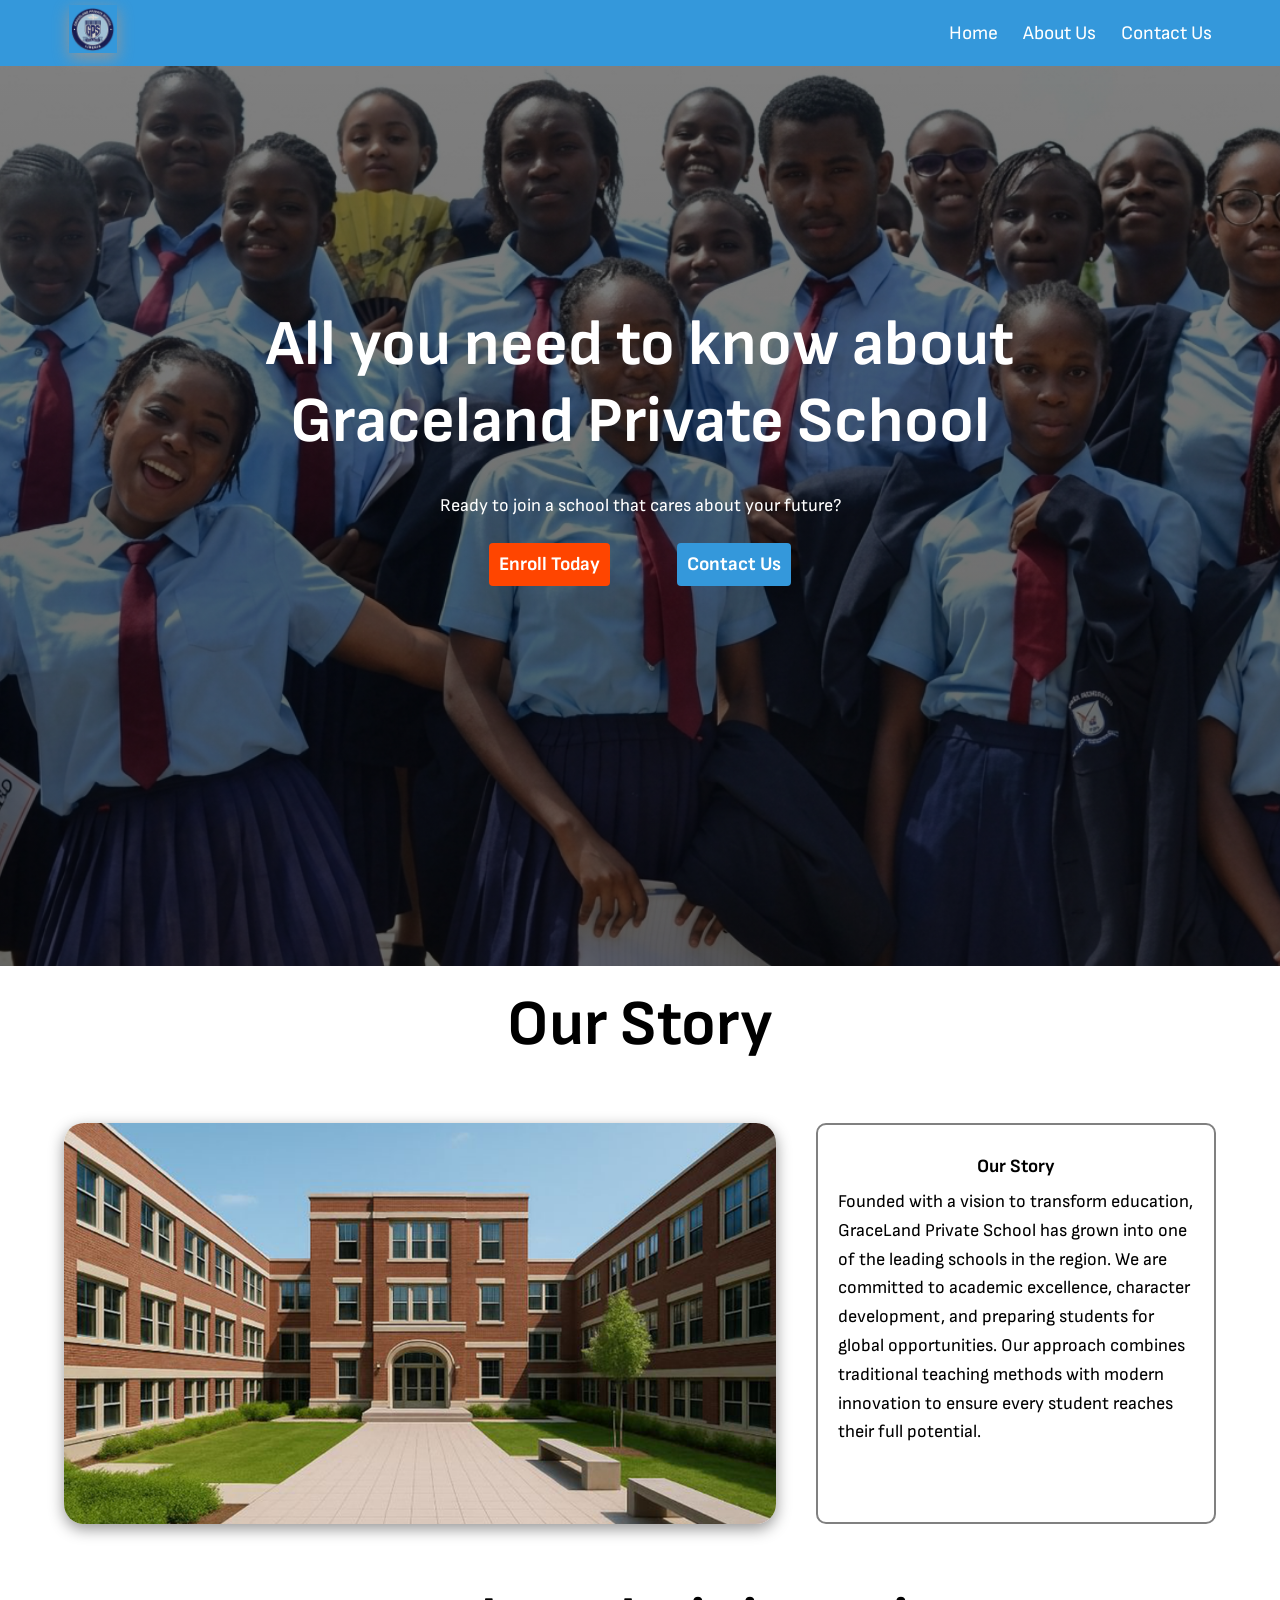
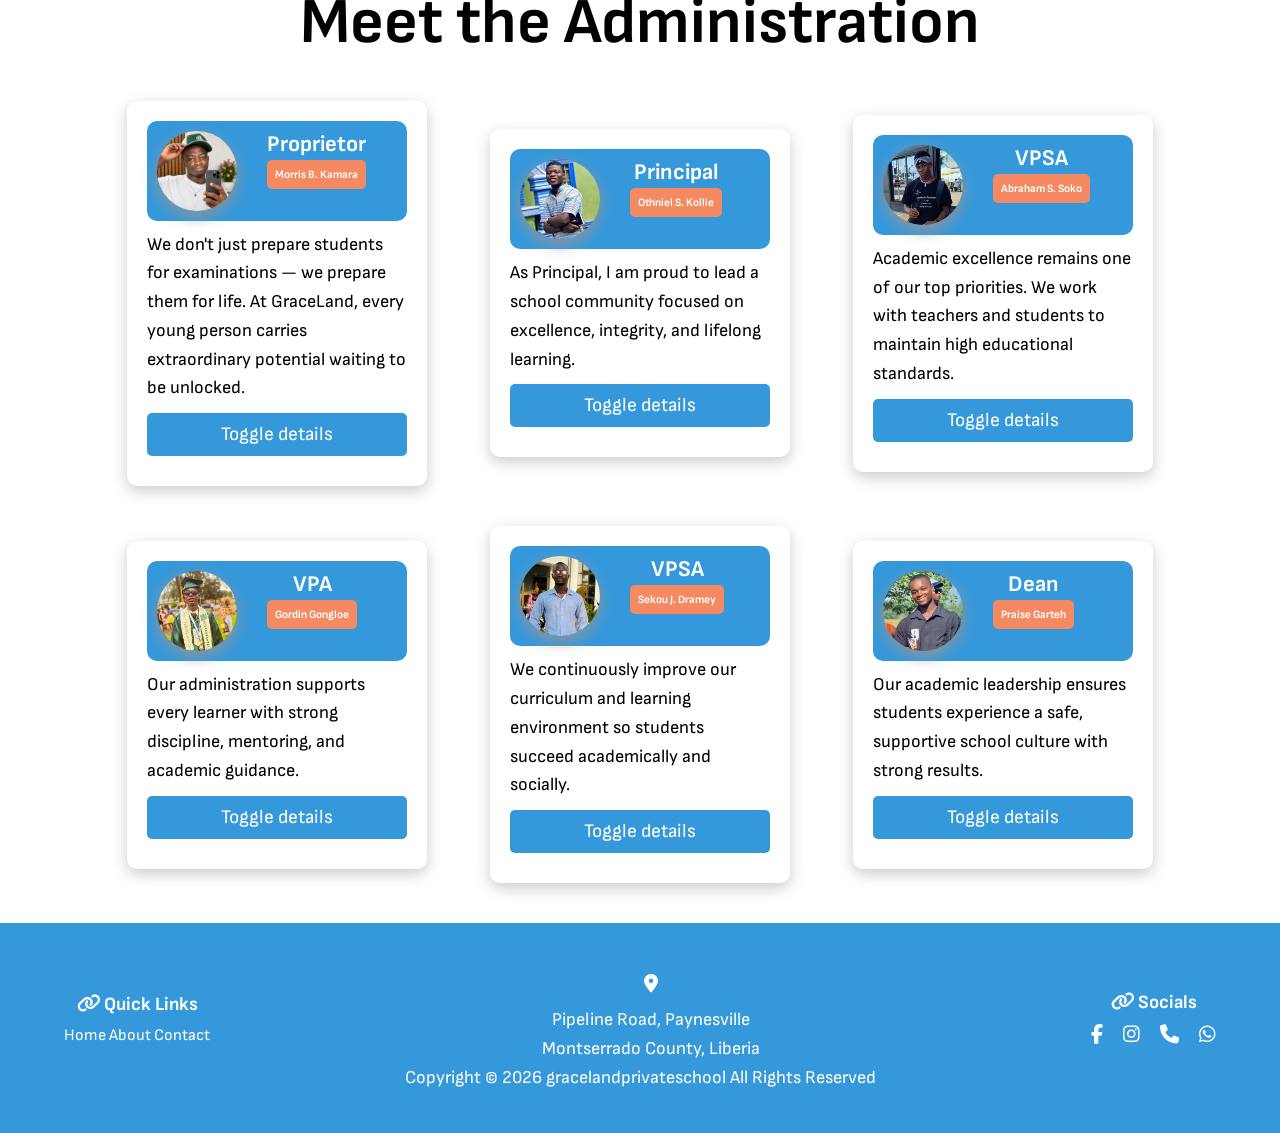
==== commit 95fd95a9: "update website" ====
--- a/about.html
+++ b/about.html
@@ -1,42 +1,47 @@
+
 <!DOCTYPE html>
 <html lang="en">
 <head>
     <meta charset="UTF-8">
     <meta name="viewport" content="width=device-width, initial-scale=1.0">
-    <title>About</title>
+    <title>About GraceLand Private School</title>
+    <meta name="description" content="Learn about GraceLand Private School, our history, values, leadership, and academic mission.">
+    <meta name="keywords" content="GraceLand Private School, about school, education, administration, Liberia">
+    <meta name="author" content="GraceLand Private School">
+    <meta name="robots" content="index, follow">
+    <meta property="og:type" content="website">
+    <meta property="og:site_name" content="GraceLand Private School">
+    <meta property="og:title" content="About GraceLand Private School">
+    <meta property="og:description" content="Learn about GraceLand Private School, our history, values, leadership, and academic mission.">
     <link rel="stylesheet" href="style.css">
-    <link
-  rel="stylesheet"
-  href="https://cdnjs.cloudflare.com/ajax/libs/font-awesome/6.5.2/css/all.min.css"/>
-  <link rel="stylesheet" href="responsive.css">
-  <link rel="stylesheet" href="https://cloudflare.com">
-
-
-
+    <link rel="stylesheet" href="https://cdnjs.cloudflare.com/ajax/libs/font-awesome/6.5.2/css/all.min.css"/>
 </head>
 <body>
 
-    <div class="navbar">
+    <nav class="navbar">
         <div class="container">
-            <div class="logo"><img src="images/logo.png" alt=""></div>
-
-           <div class="navlinks">
-             <ul>
+            <a class="logo" href="index.html"><img src="images/logo.png" alt="GraceLand Private School logo"></a>
+            <ul class="nav-links" id="navLinks">
                 <li><a href="index.html">Home</a></li>
                 <li><a href="about.html">About Us</a></li>
                 <li><a href="contact.html">Contact Us</a></li>
             </ul>
-           </div>
+            <div class="hamburger" id="hamburger" aria-label="Menu" aria-expanded="false" role="button" tabindex="0">
+                <span></span>
+                <span></span>
+                <span></span>
+            </div>
         </div>
-    </div>
+    </nav>
 
     <!-- About section -->
      <header class="header">
         <div class="container">
-            <h1>All you need to know about Graceland Private School</h1>
-            <p>Ready to join a school that cares about your future?</p>
+            <h1 class="hero-title">All you need to know about Graceland Private School</h1>
+            <p class="hero-text">Ready to join a school that cares about your future?</p>
 
-            <a href="contact.html" class="readmoreBtn" style="background-color: orangered; ">Enroll Today</a> <a href="contact.html" class="contactBtn">Contact Us</a>
+            <a href="contact.html" class="readmoreBtn hero-btn" style="background-color: orangered;">Enroll Today</a>
+            <a href="contact.html" class="contactBtn hero-btn">Contact Us</a>
         </div>
     </header>
 
@@ -45,143 +50,88 @@
       <section class="discuss">
         <h1>Our Story</h1>
         <div class="container">
-            <img src="images/about page banner.png" alt="">
-            <div>
+            <img src="images/about page banner.png" alt="GraceLand Private School campus" class="card-animation blur-fade">
+            <div class="image-reveal">
                 <h3>Our Story</h3>
-                <p>Founded with a vision to transform education, Bright Future Academy has grown into one of the leading schools in the region. We are committed to academic excellence, character development, and preparing students for global opportunities. <br>Our approach combines traditional teaching methods with modern innovation to ensure every student reaches their full potential. <br>
-                </p>
-               
+                <p>Founded with a vision to transform education, GraceLand Private School has grown into one of the leading schools in the region. We are committed to academic excellence, character development, and preparing students for global opportunities. Our approach combines traditional teaching methods with modern innovation to ensure every student reaches their full potential.</p>
             </div>
-
         </div>
     </section>
 
     <section class="team">
         <h1>Meet the Administration</h1>
         <div class="container">
-            <div class="card">
-                <div class="img""><img src="images/morrisicode.png" alt="" onclick="showHideContent()" >
-                    <h3>Proprietor <br>
-                        <span style="background-color: rgb(245, 137, 97); border-radius: 5px; font-size: 0.7rem; padding: 8px; ">Morris B. Kamara</span>
-                       
-                    </h3> 
-                    </h3> 
-            
+            <div class="card blur-fade">
+                <div class="img">
+                    <img src="images/morrisicode.png" alt="Proprietor Morris B. Kamara" onclick="showHideContent(this)">
+                    <h3>Proprietor<br><span style="background-color: rgb(245, 137, 97); border-radius: 5px; font-size: 0.7rem; padding: 8px;">Morris B. Kamara</span></h3>
                 </div>
-
-                <p class="content">We don't just prepare students for examinations — we prepare them for life. At GraceLand, we believe every young person carries an extraordinary potential waiting to be unlocked. <br>
-
-                <button onclick="showHideContent()">Close</button>
-            
-                </p>
-                
+                <div class="content">
+                    <p>We don't just prepare students for examinations — we prepare them for life. At GraceLand, every young person carries extraordinary potential waiting to be unlocked.</p>
+                    <button onclick="showHideContent(this)">Toggle details</button>
+                </div>
             </div>
-
-            <!-- Second -->
-             <div class="card">
-                <div class="img""><img src="images/othniel.png" alt="" onclick="showHideContent()" >
-                    <h3>Principal <br>
-                        <span style="background-color: rgb(245, 137, 97); border-radius: 5px; font-size: 0.7rem; padding: 8px; ">Othniel S. Kollie</span>
-                       
-                    </h3> 
-                    </h3> 
-            
+            <div class="card blur-fade">
+                <div class="img">
+                    <img src="images/othniel.png" alt="Principal Othniel S. Kollie" onclick="showHideContent(this)">
+                    <h3>Principal<br><span style="background-color: rgb(245, 137, 97); border-radius: 5px; font-size: 0.7rem; padding: 8px;">Othniel S. Kollie</span></h3>
                 </div>
-
-                <p class="content">As Principal, I am proud to lead a school community focused on excellence, integrity, and lifelong learning. Our goal is to create a safe and supportive atmosphere potential waiting to be unlocked.. <br>
-
-                <button onclick="showHideContent()">Close</button>
-            
-                </p>
-                
+                <div class="content">
+                    <p>As Principal, I am proud to lead a school community focused on excellence, integrity, and lifelong learning.</p>
+                    <button onclick="showHideContent(this)">Toggle details</button>
+                </div>
             </div>
-
-            <!-- third -->
-             <div class="card">
-                <div class="img""><img src="images/soko.png" alt="" onclick="showHideContent()" >
-                    <h3>VPSA<br>
-                        <span style="background-color: rgb(245, 137, 97); border-radius: 5px; font-size: 0.7rem; padding: 8px; ">Abraham S. Soko</span>
-                       
-                    </h3> 
-                    </h3> 
-            
+            <div class="card blur-fade">
+                <div class="img">
+                    <img src="images/soko.png" alt="VPSA Abraham S. Soko" onclick="showHideContent(this)">
+                    <h3>VPSA<br><span style="background-color: rgb(245, 137, 97); border-radius: 5px; font-size: 0.7rem; padding: 8px;">Abraham S. Soko</span></h3>
                 </div>
-
-                <p class="content">Academic excellence remains one of our top priorities. We continuously work with teachers and students to maintain high educational standards through effective teaching methods. <br>
-
-                <button onclick="showHideContent()">Close</button>
-            
-                </p>
-                
+                <div class="content">
+                    <p>Academic excellence remains one of our top priorities. We work with teachers and students to maintain high educational standards.</p>
+                    <button onclick="showHideContent(this)">Toggle details</button>
+                </div>
             </div>
-
-            <!-- Fourth -->
-              <div class="card">
-                <div class="img""><img src="images/gordwin.png" alt="" onclick="showHideContent()" >
-                    <h3>VPA<br>
-                        <span style="background-color: rgb(245, 137, 97); border-radius: 5px; font-size: 0.7rem; padding: 8px; ">Gordin Gongloe</span>
-                       
-                    </h3> 
-                    </h3> 
-            
+            <div class="card blur-fade">
+                <div class="img">
+                    <img src="images/gordwin.png" alt="VPA Gordin Gongloe" onclick="showHideContent(this)">
+                    <h3>VPA<br><span style="background-color: rgb(245, 137, 97); border-radius: 5px; font-size: 0.7rem; padding: 8px;">Gordin Gongloe</span></h3>
                 </div>
-
-                <p class="content">Academic excellence remains one of our top priorities. We continuously work with teachers and students to maintain high educational standards through effective teaching methods. <br>
-
-                <button onclick="showHideContent()">Close</button>
-            
-                </p>
-                
+                <div class="content">
+                    <p>Our administration supports every learner with strong discipline, mentoring, and academic guidance.</p>
+                    <button onclick="showHideContent(this)">Toggle details</button>
+                </div>
             </div>
-
-            <!-- fifth -->
-              <div class="card">
-                <div class="img""><img src="images/sekou.png" alt="" onclick="showHideContent()" >
-                    <h3>VPSA<br>
-                        <span style="background-color: rgb(245, 137, 97); border-radius: 5px; font-size: 0.7rem; padding: 8px; ">Sekou J. Dramey</span>
-                       
-                    </h3> 
-                    </h3> 
-            
+            <div class="card blur-fade">
+                <div class="img">
+                    <img src="images/sekou.png" alt="VPSA Sekou J. Dramey" onclick="showHideContent(this)">
+                    <h3>VPSA<br><span style="background-color: rgb(245, 137, 97); border-radius: 5px; font-size: 0.7rem; padding: 8px;">Sekou J. Dramey</span></h3>
                 </div>
-
-                <p class="content">Academic excellence remains one of our top priorities. We continuously work with teachers and students to maintain high educational standards through effective teaching methods. <br>
-
-                <button onclick="showHideContent()">Close</button>
-            
-                </p>
-                
+                <div class="content">
+                    <p>We continuously improve our curriculum and learning environment so students succeed academically and socially.</p>
+                    <button onclick="showHideContent(this)">Toggle details</button>
+                </div>
             </div>
-
-            <!-- sixth -->
-              <div class="card">
-                <div class="img""><img src="images/praise.png" alt="" onclick="showHideContent()" >
-                    <h3>Dean<br>
-                        <span style="background-color: rgb(245, 137, 97); border-radius: 5px; font-size: 0.7rem; padding: 8px; ">Praise Garteh</span>
-                       
-                    </h3> 
-                    </h3> 
-            
+            <div class="card blur-fade">
+                <div class="img">
+                    <img src="images/praise.png" alt="Dean Praise Garteh" onclick="showHideContent(this)">
+                    <h3>Dean<br><span style="background-color: rgb(245, 137, 97); border-radius: 5px; font-size: 0.7rem; padding: 8px;">Praise Garteh</span></h3>
                 </div>
-
-                <p class="content">Academic excellence remains one of our top priorities. We continuously work with teachers and students to maintain high educational standards through effective teaching methods. <br>
-
-                <button onclick="showHideContent()">Close</button>
-            
-                </p>
-                
+                <div class="content">
+                    <p>Our academic leadership ensures students experience a safe, supportive school culture with strong results.</p>
+                    <button onclick="showHideContent(this)">Toggle details</button>
+                </div>
             </div>
-            
+        </div>
     </section>
 
     <!-- footer -->
       <footer>
-            <div class="container">
+            <div class="container card-animation">
                 <div>
                     <h3><i class="fa-solid fa-link"></i> Quick Links</h3>
                         <a href="index.html">Home</a>
-                        <a href="index.html">About</a>
-                        <a href="index.html">Contact </a>
+                        <a href="about.html">About</a>
+                        <a href="contact.html">Contact </a>
                 </div>
 
                 <div>
@@ -198,246 +148,14 @@
                         <li><a href=""><i class="fa-solid fa-phone"></i></a></li>
                         <li><a href=""><i class="fa-brands fa-whatsapp"></i></a></li>
                     </ul>
-
-                      
-
-                       
                 </div>
-                
             </div>
             <p>Copyright &copy; <span id="year"></span> gracelandprivateschool All Rights Reserved<script>
-
                 document.getElementById('year').innerHTML = new Date().getFullYear()
-
             </script></p>
        </footer>
 
-    
-
-     <script src="script.js"></script>
-     <script src="https://cloudflare.com"></script>
-    
-</body>
-</html>
-<!DOCTYPE html>
-<html lang="en">
-<head>
-    <meta charset="UTF-8">
-    <meta name="viewport" content="width=device-width, initial-scale=1.0">
-    <title>About</title>
-    <link rel="stylesheet" href="style.css">
-    <link
-  rel="stylesheet"
-  href="https://cdnjs.cloudflare.com/ajax/libs/font-awesome/6.5.2/css/all.min.css"/>
-  <link rel="stylesheet" href="responsive.css">
-  <link rel="stylesheet" href="https://cloudflare.com">
-
-
-
-</head>
-<body>
-
-    <div class="navbar">
-        <div class="container">
-            <div class="logo"><img src="images/logo.png" alt=""></div>
-
-           <div class="navlinks">
-             <ul>
-                <li><a href="index.html">Home</a></li>
-                <li><a href="about.html">About Us</a></li>
-                <li><a href="contact.html">Contact Us</a></li>
-            </ul>
-           </div>
-        </div>
-    </div>
-
-    <!-- About section -->
-     <header class="header">
-        <div class="container">
-            <h1 class="hero-title">All you need to know about Graceland Private School</h1>
-            <p class="hero-text">Ready to join a school that cares about your future?</p>
-
-            <a href="contact.html" class="readmoreBtn hero-btn" style="background-color: orangered; ">Enroll Today</a> <a href="contact.html " class="contactBtn hero-btn">Contact Us</a>
-        </div>
-    </header>
-
-    
-        <!-- Discussion page -->
-      <section class="discuss">
-        <h1>Our Story</h1>
-        <div class="container">
-            <img src="images/about page banner.png" alt="" class="image-reveal">
-            <div class="image-reveal">
-                <h3>Our Story</h3>
-                <p>Founded with a vision to transform education, Bright Future Academy has grown into one of the leading schools in the region. We are committed to academic excellence, character development, and preparing students for global opportunities. <br>Our approach combines traditional teaching methods with modern innovation to ensure every student reaches their full potential. <br>
-                </p>
-               
-            </div>
-
-        </div>
-    </section>
-
-    <section class="team">
-        <h1>Meet the Administration</h1>
-        <div class="container">
-            <div class="card blur-fade">
-                <div class="img""><img src="images/morrisicode.png" alt="" onclick="showHideContent()" >
-                    <h3>Proprietor <br>
-                        <span style="background-color: rgb(245, 137, 97); border-radius: 5px; font-size: 0.7rem; padding: 8px; ">Morris B. Kamara</span>
-                       
-                    </h3> 
-                    </h3> 
-            
-                </div>
-
-                <p class="content">We don't just prepare students for examinations — we prepare them for life. At GraceLand, we believe every young person carries an extraordinary potential waiting to be unlocked. <br>
-
-                <button onclick="showHideContent()">Close</button>
-            
-                </p>
-                
-            </div>
-
-            <!-- Second -->
-             <div class="card blur-fade">
-                <div class="img""><img src="images/othniel.png" alt="" onclick="showHideContent()" >
-                    <h3>Principal <br>
-                        <span style="background-color: rgb(245, 137, 97); border-radius: 5px; font-size: 0.7rem; padding: 8px; ">Othniel S. Kollie</span>
-                       
-                    </h3> 
-                    </h3> 
-            
-                </div>
-
-                <p class="content">As Principal, I am proud to lead a school community focused on excellence, integrity, and lifelong learning. Our goal is to create a safe and supportive atmosphere potential waiting to be unlocked.. <br>
-
-                <button onclick="showHideContent()">Close</button>
-            
-                </p>
-                
-            </div>
-
-            <!-- third -->
-             <div class="card blur-fade">
-                <div class="img""><img src="images/soko.png" alt="" onclick="showHideContent()" >
-                    <h3>VPSA<br>
-                        <span style="background-color: rgb(245, 137, 97); border-radius: 5px; font-size: 0.7rem; padding: 8px; ">Abraham S. Soko</span>
-                       
-                    </h3> 
-                    </h3> 
-            
-                </div>
-
-                <p class="content">Academic excellence remains one of our top priorities. We continuously work with teachers and students to maintain high educational standards through effective teaching methods. <br>
-
-                <button onclick="showHideContent()">Close</button>
-            
-                </p>
-                
-            </div>
-
-            <!-- Fourth -->
-              <div class="card blur-fade">
-                <div class="img""><img src="images/gordwin.png" alt="" onclick="showHideContent()" >
-                    <h3>VPA<br>
-                        <span style="background-color: rgb(245, 137, 97); border-radius: 5px; font-size: 0.7rem; padding: 8px; ">Gordin Gongloe</span>
-                       
-                    </h3> 
-                    </h3> 
-            
-                </div>
-
-                <p class="content">Academic excellence remains one of our top priorities. We continuously work with teachers and students to maintain high educational standards through effective teaching methods. <br>
-
-                <button onclick="showHideContent()">Close</button>
-            
-                </p>
-                
-            </div>
-
-            <!-- fifth -->
-              <div class="card blur-fade">
-                <div class="img""><img src="images/sekou.png" alt="" onclick="showHideContent()" >
-                    <h3>VPSA<br>
-                        <span style="background-color: rgb(245, 137, 97); border-radius: 5px; font-size: 0.7rem; padding: 8px; ">Sekou J. Dramey</span>
-                       
-                    </h3> 
-                    </h3> 
-            
-                </div>
-
-                <p class="content">Academic excellence remains one of our top priorities. We continuously work with teachers and students to maintain high educational standards through effective teaching methods. <br>
-
-                <button onclick="showHideContent()">Close</button>
-            
-                </p>
-                
-            </div>
-
-            <!-- sixth -->
-              <div class="card blur-fade">
-                <div class="img""><img src="images/praise.png" alt="" onclick="showHideContent()" >
-                    <h3>Dean<br>
-                        <span style="background-color: rgb(245, 137, 97); border-radius: 5px; font-size: 0.7rem; padding: 8px; ">Praise Garteh</span>
-                       
-                    </h3> 
-                    </h3> 
-            
-                </div>
-
-                <p class="content">Academic excellence remains one of our top priorities. We continuously work with teachers and students to maintain high educational standards through effective teaching methods. <br>
-
-                <button onclick="showHideContent()">Close</button>
-            
-                </p>
-                
-            </div>
-            
-    </section>
-
-    <!-- footer -->
-      <footer>
-            <div class="container card-animation">
-                <div>
-                    <h3><i class="fa-solid fa-link"></i> Quick Links</h3>
-                        <a href="index.html">Home</a>
-                        <a href="index.html">About</a>
-                        <a href="index.html">Contact </a>
-                </div>
-
-                <div>
-                    <h3><i class="fa-solid fa-location-dot"></i>
-                        </h3>
-                    <p>Pipeline Road, Paynesville <br>Montserrado County, Liberia</p>
-                </div>
-
-                <div>
-                    <h3><i class="fa-solid fa-link"></i>   Socials</h3>
-                    <ul>
-                        <li><a href=""><i class="fa-brands fa-facebook-f"></i></a></li>
-                        <li><a href=""><i class="fa-brands fa-instagram"></i></a></li>
-                        <li><a href=""><i class="fa-solid fa-phone"></i></a></li>
-                        <li><a href=""><i class="fa-brands fa-whatsapp"></i></a></li>
-                    </ul>
-
-                      
-
-                       
-                </div>
-                
-            </div>
-            <p>Copyright &copy; <span id="year"></span> gracelandprivateschool All Rights Reserved<script>
-
-                document.getElementById('year').innerHTML = new Date().getFullYear()
-
-            </script></p>
-       </footer>
-
-    
-
-     <script src="script.js"></script>
-     <script src="https://cloudflare.com"></script>
-     <script src="animate.js"></script>
-    
+    <script src="animate.js"></script>
+    <script src="script.js"></script>
 </body>
 </html>
--- a/style.css
+++ b/style.css
@@ -1,4 +1,4 @@
-<<<<<<< HEAD
+
 
 @import url('https://fonts.googleapis.com/css2?family=Lato:ital,wght@0,100;0,300;0,400;0,700;0,900;1,100;1,300;1,400;1,700;1,900&display=swap');
 
@@ -17,6 +17,61 @@
   --navbar-padding: 1rem;
 
 }
+
+nav img{
+    width: 3rem;
+}
+
+*{
+  margin:0;
+  padding:0;
+  box-sizing:border-box;
+  font-family:Arial, sans-serif;
+}
+
+nav{
+  width:100%;
+  background:var(--navbar-brand-color);
+  padding:15px 8%;
+  display:flex;
+  justify-content:space-between;
+  align-items:center;
+  position:relative;
+}
+
+.logo{
+  color:white;
+  font-size:25px;
+  font-weight:bold;
+}
+
+.nav-links{
+  display:flex;
+  list-style:none;
+  gap:25px;
+}
+
+.nav-links a{
+  color:white;
+  text-decoration:none;
+}
+
+/* Hamburger */
+
+.hamburger{
+  display:none;
+  flex-direction:column;
+  gap:5px;
+  cursor:pointer;
+}
+
+.hamburger span{
+  width:30px;
+  height:3px;
+  background:white;
+}
+
+
 
 
 
@@ -786,9 +841,7 @@
 
 
 
-/* ========================= */
-/* TEXT SLIDE LEFT */
-/* ========================= */
+
 
 .text-left{
     opacity: 0;
@@ -886,8 +939,7 @@
 
 .btn-animation:hover{
     transform: translateY(-5px) scale(1.05);
-=======
-
+ }
 @import url('https://fonts.googleapis.com/css2?family=Lato:ital,wght@0,100;0,300;0,400;0,700;0,900;1,100;1,300;1,400;1,700;1,900&display=swap');
 
 @import url('https://fonts.googleapis.com/css2?family=Sofia+Sans:ital,wght@0,1..1000;1,1..1000&display=swap');
@@ -1534,7 +1586,112 @@
 }
 
 
-::-webkit-scrollbar{
-    /* display: none; */
->>>>>>> 13c0a430d3f6f86250c465215fec5f374ce86fb6
-}+@media (max-width : 768px){
+  .hamburger{
+    display:flex;
+  }
+
+  .hamburger.active span:nth-child(1){
+    transform: rotate(45deg) translate(5px, 5px);
+  }
+  .hamburger.active span:nth-child(2){
+    opacity: 0;
+  }
+  .hamburger.active span:nth-child(3){
+    transform: rotate(-45deg) translate(5px, -5px);
+  }
+
+  .nav-links{
+    position:absolute;
+    top:70px;
+    left:-100%;
+    width:100%;
+    background:#222;
+    flex-direction:column;
+    text-align:center;
+    padding:20px 0;
+    transition:0.4s;
+    z-index: 10;
+  }
+
+  .nav-links.active{
+    left:0;
+  }
+
+  .nav-links li{
+    margin:15px 0;
+  }
+
+  .nav-links li a{
+    display:inline-block;
+    padding: 0.75rem 1rem;
+  }
+
+  .navbar .container,
+  nav{
+    flex-wrap: wrap;
+    gap: 1rem;
+  }
+
+  header .container a{
+    display: block;
+    width: 90%;
+    text-align: center;
+    align-items: center;
+    margin: 2rem auto;
+    margin-bottom: 2rem;
+  }
+
+  header .container{
+    margin-top: -5em;
+  }
+
+  .carousal img{
+    width: 100%;
+  }
+
+  .showcase .container,
+  .mission .container,
+  .discuss .container{
+    grid-template-columns: 1fr;
+  }
+
+  footer .container{
+    flex-direction: column;
+    padding-block: 3rem;
+    gap: 1.5rem;
+  }
+
+  .discuss .container div,
+  .team .container .card,
+  .team .container .img,
+  .hero-btn{
+    width: 100%;
+  }
+
+  .discuss .container div{
+    width: 100%;
+  }
+
+  .team .container{
+    flex-direction: column;
+  }
+
+  .team .container .img{
+    justify-content: center;
+  }
+
+  .contact-us form{
+    width: 100%;
+    max-width: 700px;
+    margin: 0 auto;
+  }
+
+  .popup-content{
+    width: min(90vw, 420px);
+  }
+
+  .hero-btn{
+    max-width: 320px;
+  }
+}
